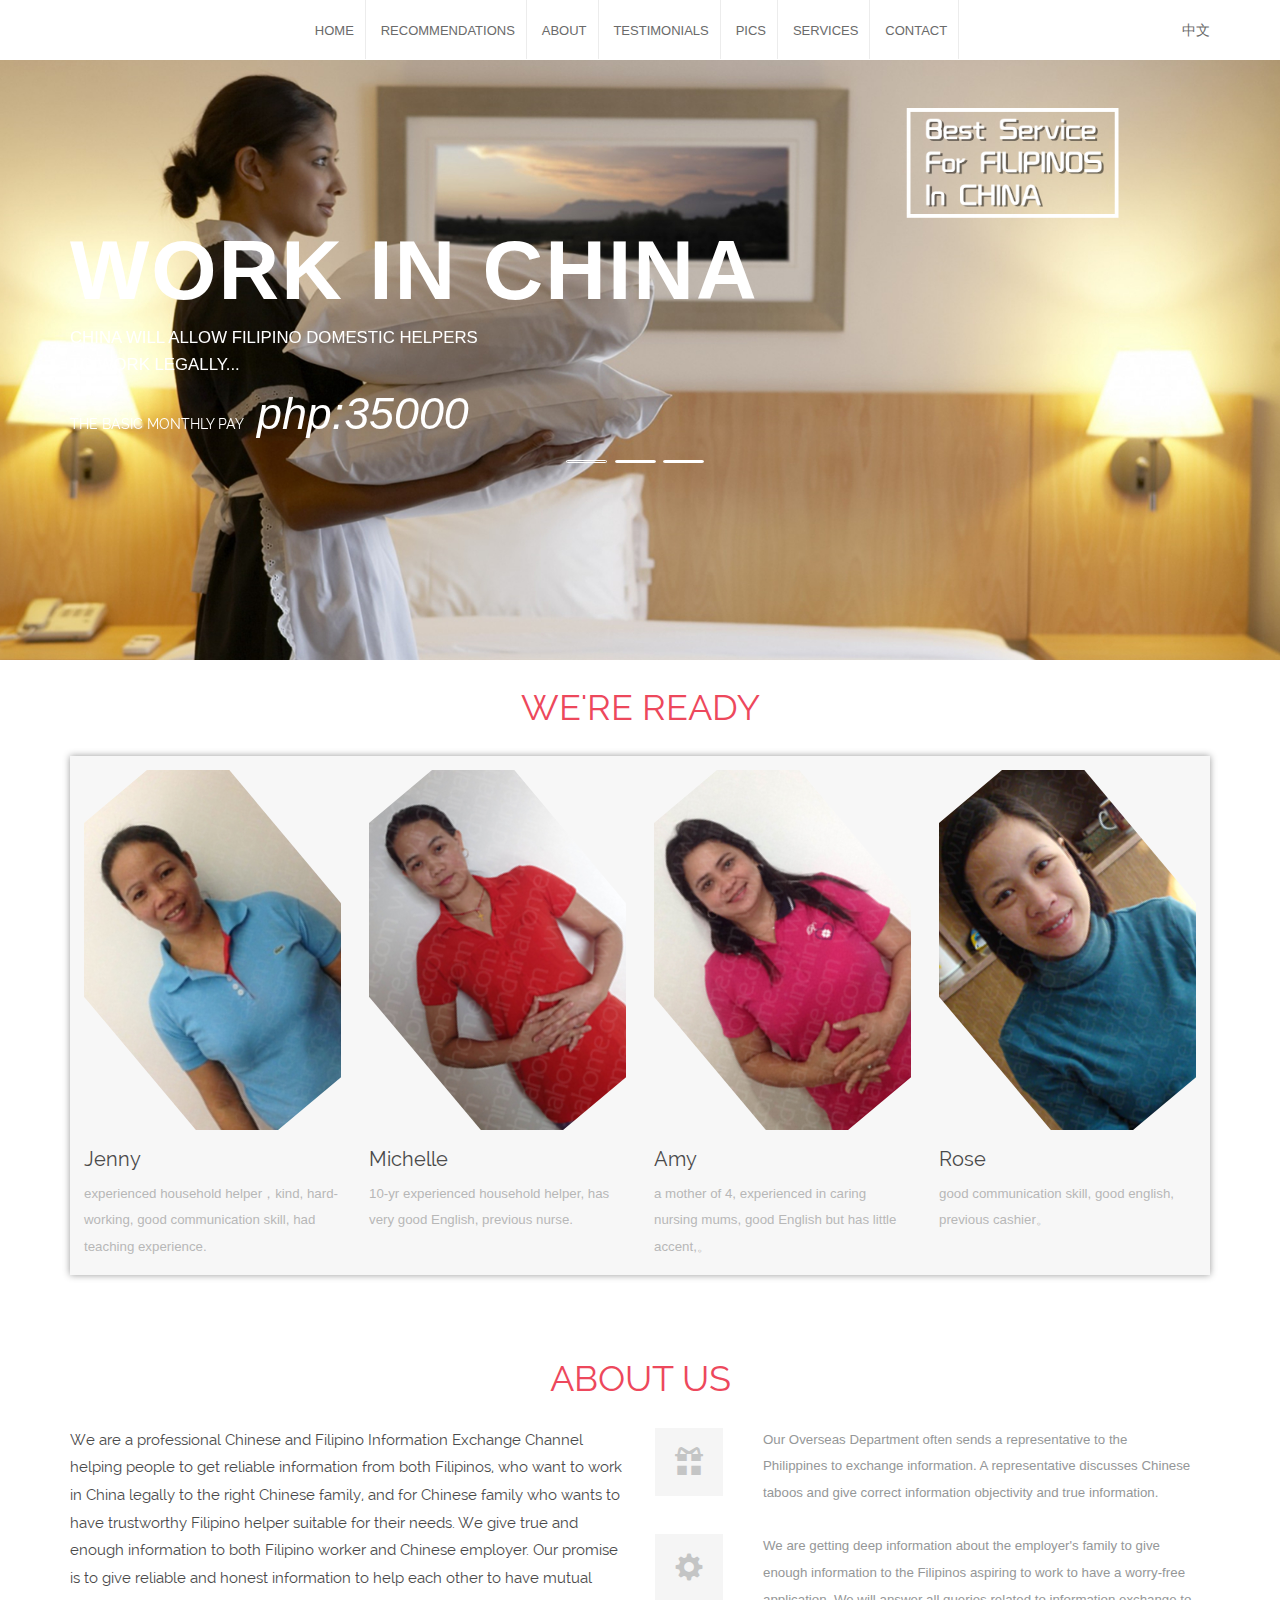
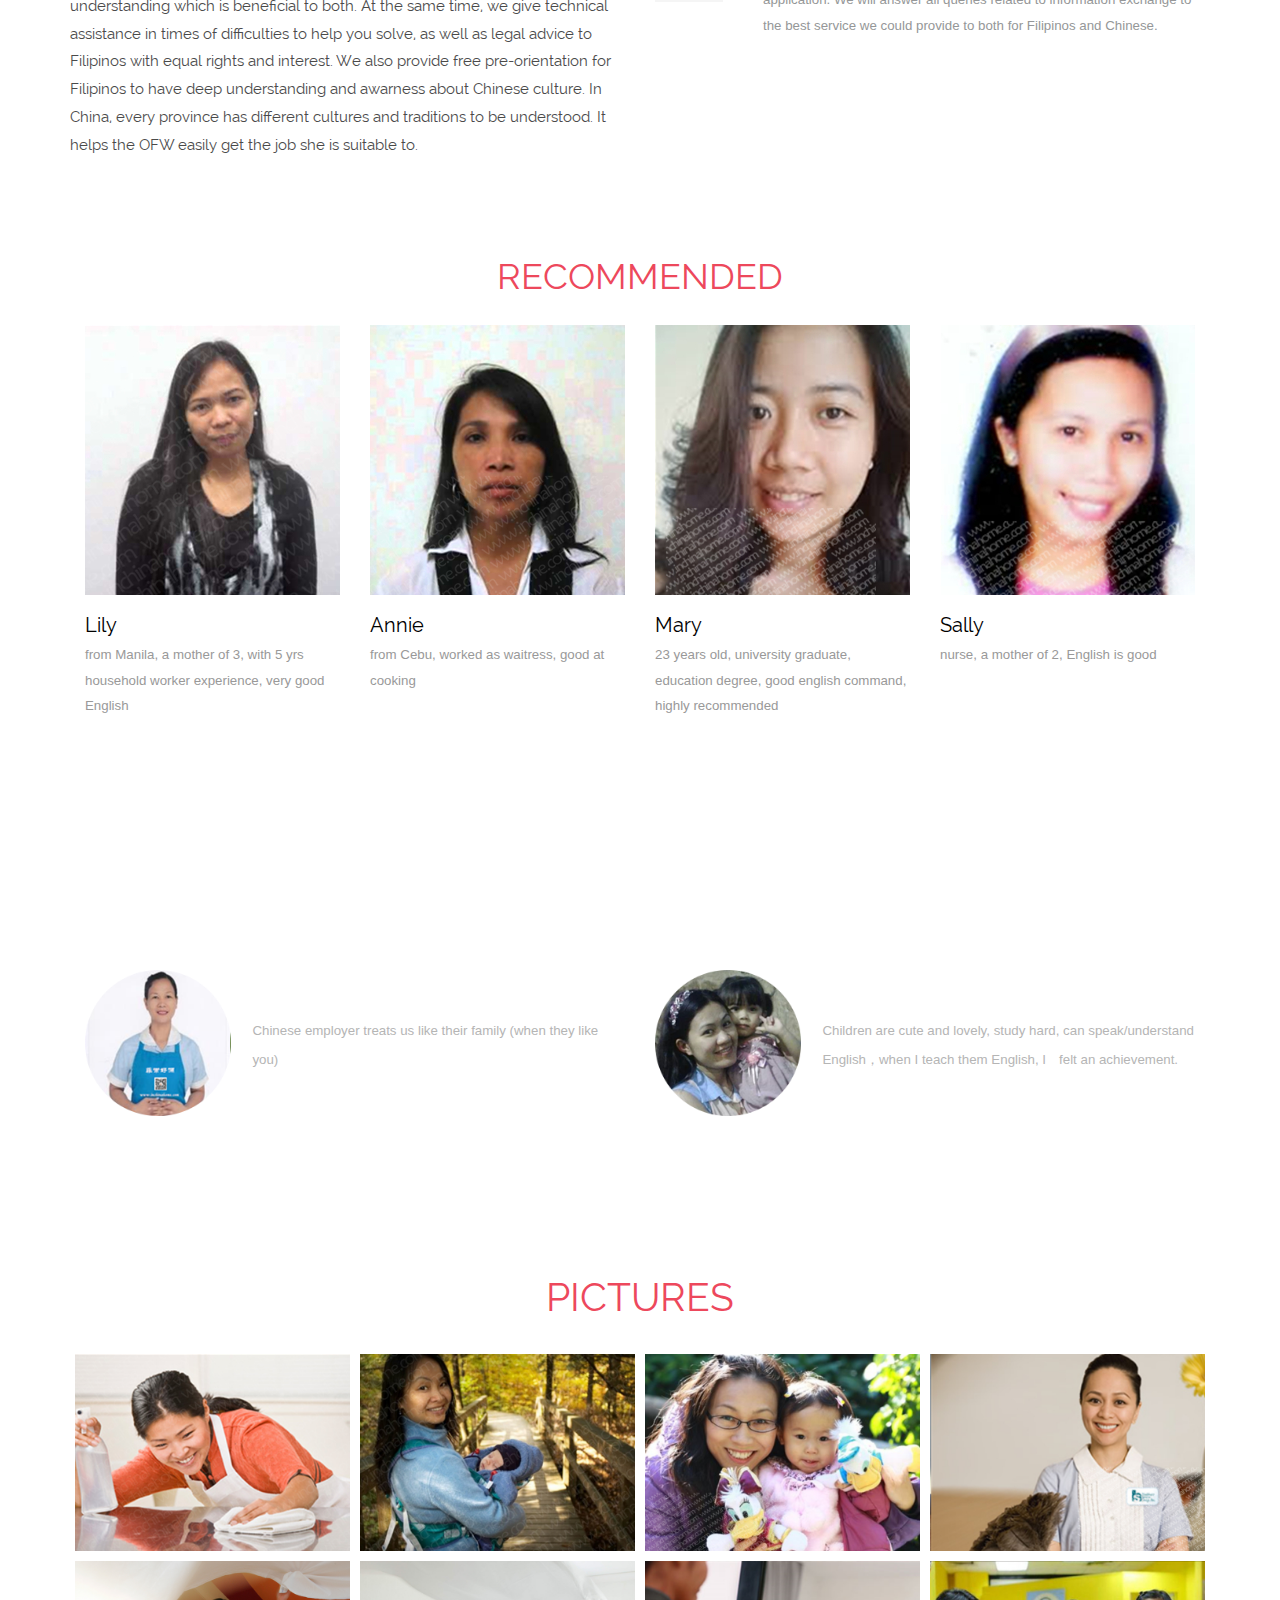
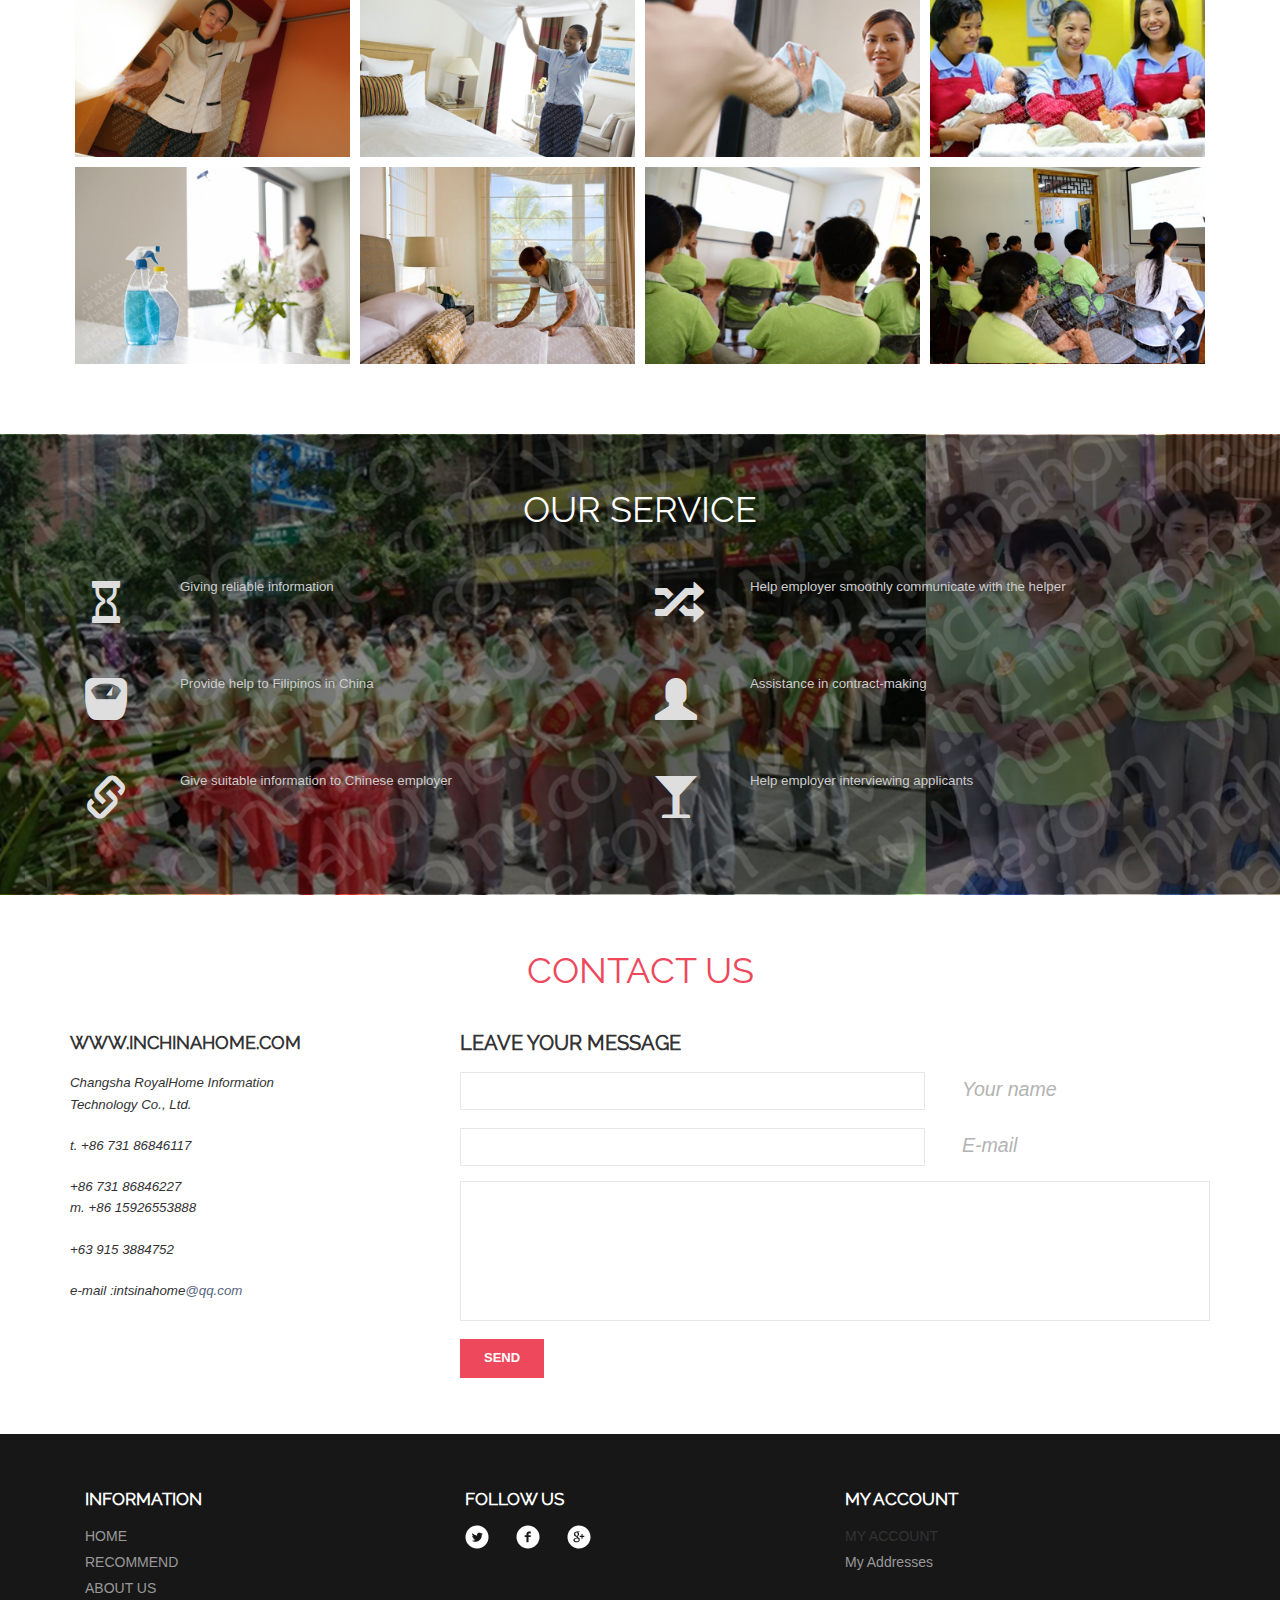
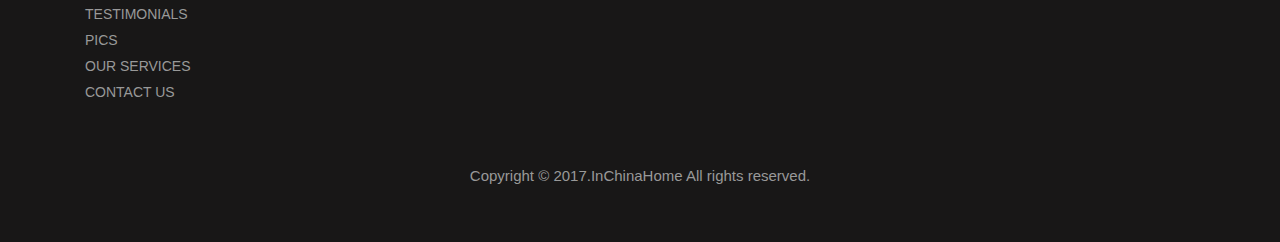
==== en/index_en.html @ 8adb7c1e "1、添加英文主页； 2、添加不同语言页面的切换按钮； 3、自定一些样式。" ====
<!doctype html>
<html lang="en">
<head>
    <title>InChinaHome</title>
    <meta name="viewport" content="width=device-width, initial-scale=1">
    <meta http-equiv="Content-Type" content="text/html; charset=utf-8"/>
    <meta name="keywords" content=""/>
    <script type="application/x-javascript"> addEventListener("load", function () {
        setTimeout(hideURLbar, 0);
    }, false);

    function hideURLbar() {
        window.scrollTo(0, 1);
    } </script>
    <!--flexslider-css-->
    <!--bootstrap-->
    <link href="../css/bootstrap.min.css" rel="stylesheet" type="text/css">
    <link rel="stylesheet" href="../css/lightbox.css" type="text/css" media="all"/>
    <!--coustom css-->
    <link href="../css/style.css" rel="stylesheet" type="text/css"/>
    <link href="../css/custom.css" rel="stylesheet" type="text/css"/>
    <!--fonts-->
    <link href='#css?family=Open+Sans:400,300,300italic,400italic,800italic,800,700italic,700,600,600italic'
          rel='stylesheet' type='text/css'>
    <!--/fonts-->
    <!--script-->
    <script src="../js/jquery.min.js"></script>
    <script src="../js/bootstrap.js"></script>
    <!--/script-->
    <!--move-top-->
    <script type="text/javascript" src="../js/move-top.js"></script>
    <script type="text/javascript" src="../js/easing.js"></script>
    <!--/script-->
    <script type="text/javascript">
        jQuery(document).ready(function ($) {
            $(".scroll").click(function (event) {
                event.preventDefault();
                $('html,body').animate({scrollTop: $(this.hash).offset().top}, 900);
            });
        });
    </script>
    <!--/move-top-->
</head>
<body>
<div class="header" id="home">
    <div class="container">
        <div class="navigation">
            <span class="menu"><img src="../images/menu.png" alt=""/></span>
            <div class="clearfix"></div>
            <ul class="nav1">
                <li><a href="../index.html">HOME</a></li>
                <li><a class="scroll" href="#product">RECOMMENDATIONS</a></li>
                <li><a class="scroll" href="#about">ABOUT</a></li>
                <li><a class="scroll" href="#testimonials">TESTIMONIALS</a></li>
                <li><a class="scroll" href="#gallery">PICS</a></li>
                <li><a class="scroll" href="#services">SERVICES</a></li>
                <li><a class="scroll" href="#contact">CONTACT</a></li>
            </ul>
            <!-- script for menu -->
            <script>
                $("span.menu").click(function () {
                    $("ul.nav1").slideToggle(300, function () {
                        // Animation complete.
                    });
                });
            </script>
            <!-- //script for menu -->
        </div>
        <div id="lang_switch">
            <a href="../index.html">中文</a>
        </div>
<!--        <div class="header-right">
            <ul>
                <li><a href="#"><span class="fb"> </span></a></li>
                <li><a href="#"><span class="twit"> </span></a></li>
                <li><a href="#"><span class="pin"> </span></a></li>
                <li><a href="#"><span class="rss"> </span></a></li>
                <li><a href="#"><span class="drbl"> </span></a></li>
            </ul>
        </div>

        <div class="clearfix"></div>-->
    </div>
</div>
<div class="header-banner">
    <!-- Top Navigation -->
    <script src="../js/responsiveslides.min.js"></script>
    <script>
        $(function () {
            $("#slider").responsiveSlides({
                auto: true,
                nav: true,
                speed: 500,
                namespace: "callbacks",
                pager: true,
            });
        });
    </script>
    <div class="slider">
        <div class="container">
            <div class="callbacks_container">
                <ul class="rslides" id="slider">
                    <li>
                        <div class="slider-info">
                            <h1><a href="../index.html"> Work In China</a></h1>
                            <p>CHINA WILL ALLOW FILIPINO DOMESTIC HELPERS TO WORK LEGALLY... </p>
                            <h2>THE BASIC MONTHLY PAY <i>php:35000</i></h2>
                        </div>
                    </li>
                    <li>
                        <div class="slider-info">
                            <h1><a href="../index.html">菲律宾保姆 </a></h1>
                            <p>中国拟开放菲佣合法工作市场</p>
                            <h2>最低工资<i>约5000人民币</i></h2>
                        </div>
                    </li>
                    <li>
                        <div class="slider-info">
                            <h1><a href="../index.html"> InChinaHome </a></h1>
                            <p>The best information service website for Filipinos</p>
                            <h2>Join us!<i>Free!</i></h2>
                        </div>
                    </li>
                </ul>
            </div>
        </div>
    </div>
</div>
<div id="product" class="welcome">
    <div class="container">
        <h3>WE'RE READY</h3>
        <div class="welcome-info">
            <div class="col-md-3 wl">
                <a href="#" class="mask"><img src="../images/wl1.jpg" alt="image" class="img-responsive zoom-img"></a>

                <h4>Jenny </h4>
                <p>experienced household helper，kind, hard-working, good communication skill, had teaching
                    experience.</p>
            </div>
            <div class="col-md-3 wl">
                <a href="#" class="mask"><img src="../images/wl3.jpg" alt="image" class="img-responsive zoom-img"></a>

                <h4>Michelle</h4>
                <p>10-yr experienced household helper, has very good English, previous nurse.</p>
            </div>
            <div class="col-md-3 wl">
                <a href="#" class="mask"><img src="../images/wl2.jpg" alt="image" class="img-responsive zoom-img"></a>

                <h4>Amy</h4>
                <p>a mother of 4, experienced in caring nursing mums, good English but has little accent,。</p>
            </div>
            <div class="col-md-3 wl">
                <a href="#" class="mask"><img src="../images/wl4.jpg" alt="image" class="img-responsive zoom-img"></a>

                <h4>Rose</h4>
                <p>good communication skill, good english, previous cashier。</p>
            </div>
            <div class="clearfix"></div>
        </div>
    </div>
</div>
<div id="about" class="about">
    <div class="container">
        <div class="about-top heading">
            <h3>ABOUT US</h3>
        </div>
        <div class="about-bottom">
            <div class="col-md-6 about-left">
                <h4>We are a professional Chinese and Filipino Information Exchange Channel helping people to get
                    reliable information from both Filipinos, who want to work in China legally to the right Chinese
                    family, and for Chinese family who wants to have trustworthy Filipino helper suitable for their
                    needs. We give true and enough information to both Filipino worker and Chinese employer. Our promise
                    is to give reliable and honest information to help each other to have mutual understanding which is
                    beneficial to both. At the same time, we give technical assistance in times of difficulties to help
                    you solve, as well as legal advice to Filipinos with equal rights and interest. We also provide free
                    pre-orientation for Filipinos to have deep understanding and awarness about Chinese culture. In
                    China, every province has different cultures and traditions to be understood. It helps the OFW
                    easily get the job she is suitable to.</h4>
            </div>
            <div class="col-md-6 about-right">
                <div class="abt-one">
                    <div class="abt-left">
                        <span class="glyphicon glyphicon-gift" aria-hidden="true"> </span>
                    </div>
                    <div class="abt-right">
                        <p>Our Overseas Department often sends a representative to the Philippines to exchange
                            information. A representative discusses Chinese taboos and give correct information
                            objectivity and true information.</p>
                    </div>
                    <div class="clearfix"></div>
                </div>
                <div class="abt-one">
                    <div class="abt-left">
                        <span class="glyphicon glyphicon-cog" aria-hidden="true"> </span>
                    </div>
                    <div class="abt-right">
                        <p>We are getting deep information about the employer's family to give enough information to the
                            Filipinos aspiring to work to have a worry-free application. We will answer all queries
                            related to information exchange to the best service we could provide to both for Filipinos
                            and Chinese.</p>
                    </div>
                    <div class="clearfix"></div>
                </div>
            </div>
            <div class="clearfix"></div>
        </div>
    </div>
</div>
<div class="content-team">
    <div class="container">
        <h3 class="m_1">RECOMMENDED</h3>
        <div class="team-left">
            <div class="col-sm-3 team-top ts">
                <div class="view view-seventh">
                    <a href="#"><img class="img-responsive" src="../images/t1.jpg" alt=""></a>
                    <div class="mask">
                        <ul class="social-icons">
                            <li><a href="#"><span class="facebook"> </span></a></li>
                            <li><a href="#"><span class="twitter"> </span></a></li>
                        </ul>
                    </div>
                    <h4>Lily</h4>
                    <p>from Manila, a mother of 3, with 5 yrs household worker experience, very good English</p>
                </div>
            </div>
            <div class="col-sm-3 team-top team-in">
                <div class="view view-seventh">
                    <a href="#"><img class="img-responsive" src="../images/t2.jpg" alt=""></a>
                    <div class="mask">
                        <ul class="social-icons">
                            <li><a href="#"><span class="facebook"> </span></a></li>
                            <li><a href="#"><span class="twitter"> </span></a></li>
                        </ul>
                    </div>
                    <h4>Annie</h4>
                    <p>from Cebu, worked as waitress, good at cooking</p>
                </div>
            </div>
            <div class="col-sm-3 team-top">
                <div class="view view-seventh">
                    <a href="#"><img class="img-responsive" src="../images/t3.jpg" alt=""></a>
                    <div class="mask">
                        <ul class="social-icons">
                            <li><a href="#"><span class="facebook"> </span></a></li>
                            <li><a href="#"><span class="twitter"> </span></a></li>
                        </ul>
                    </div>
                    <h4>Mary</h4>
                    <p>23 years old, university graduate, education degree, good english command, highly recommended</p>
                </div>
            </div>
            <div class="col-sm-3 team-top top-team">
                <div class="view view-seventh">
                    <a href="#"><img class="img-responsive" src="../images/t4.jpg" alt=""></a>
                    <div class="mask">
                        <ul class="social-icons">
                            <li><a href="#"><span class="facebook"> </span></a></li>
                            <li><a href="#"><span class="twitter"> </span></a></li>
                        </ul>
                    </div>
                    <h4>Sally</h4>
                    <p>nurse, a mother of 2, English is good</p>
                </div>
            </div>
            <div class="clearfix"></div>
        </div>
    </div>
</div>
<div id="testimonials" class="people">
    <div class="container">
        <div class="people-top heading">
            <h3>WHAT THEY SAY ABOUT CHINA?</h3>
        </div>
        <div class="people-bottom">
            <div class="col-md-6 people-left">
                <div class="p-left">
                    <img src="../images/p-1.png" alt="">
                </div>
                <div class="p-right">
                    <h4>Friendly people</h4>
                    <p>Chinese employer treats us like their family (when they like you)</p>
                </div>
                <div class="clearfix"></div>
            </div>
            <div class="col-md-6 people-left">
                <div class="p-left">
                    <img src="../images/p-2.png" alt="">
                </div>
                <div class="p-right">
                    <h4>Lovely children</h4>
                    <p>Children are cute and lovely, study hard, can speak/understand English，when I teach them English,
                        I　felt an achievement.</p>
                </div>
                <div class="clearfix"></div>
            </div>
            <div class="clearfix"></div>
        </div>
    </div>
</div>
<div id="gallery" class="gallery">
    <div class="container">
        <h3 class="heading text-center">PICTURES</h3>
        <div class="gallery-bottom">
            <div class="col-md-3 gallery-grid">
                <a class="example-image-link" href="../images/g1.jpg" data-lightbox="example-set"
                   data-title="Click the right half of the image to move forward."><img class="example-image"
                                                                                        src="../images/g1.jpg" alt=""/></a>
            </div>
            <div class="col-md-3 gallery-grid">
                <a class="example-image-link" href="../images/g2.jpg" data-lightbox="example-set"
                   data-title="Click the right half of the image to move forward."><img class="example-image"
                                                                                        src="../images/g2.jpg" alt=""/></a>
            </div>
            <div class="col-md-3 gallery-grid">
                <a class="example-image-link" href="../images/g3.jpg" data-lightbox="example-set"
                   data-title="Click the right half of the image to move forward."><img class="example-image"
                                                                                        src="../images/g3.jpg" alt=""/></a>
            </div>
            <div class="col-md-3 gallery-grid">
                <a class="example-image-link" href="../images/g4.jpg" data-lightbox="example-set"
                   data-title="Click the right half of the image to move forward."><img class="example-image"
                                                                                        src="../images/g4.jpg" alt=""/></a>
            </div>
            <div class="col-md-3 gallery-grid">
                <a class="example-image-link" href="../images/g5.jpg" data-lightbox="example-set"
                   data-title="Click the right half of the image to move forward."><img class="example-image"
                                                                                        src="../images/g5.jpg" alt=""/></a>
            </div>
            <div class="col-md-3 gallery-grid">
                <a class="example-image-link" href="../images/g6.jpg" data-lightbox="example-set"
                   data-title="Click the right half of the image to move forward."><img class="example-image"
                                                                                        src="../images/g6.jpg" alt=""/></a>
            </div>
            <div class="col-md-3 gallery-grid">
                <a class="example-image-link" href="../images/g7.jpg" data-lightbox="example-set"
                   data-title="Click the right half of the image to move forward."><img class="example-image"
                                                                                        src="../images/g7.jpg" alt=""/></a>
            </div>
            <div class="col-md-3 gallery-grid">
                <a class="example-image-link" href="../images/g8.jpg" data-lightbox="example-set"
                   data-title="Click the right half of the image to move forward."><img class="example-image"
                                                                                        src="../images/g8.jpg" alt=""/></a>
            </div>
            <div class="col-md-3 gallery-grid">
                <a class="example-image-link" href="../images/g9.jpg" data-lightbox="example-set"
                   data-title="Click the right half of the image to move forward."><img class="example-image"
                                                                                        src="../images/g9.jpg" alt=""/></a>
            </div>
            <div class="col-md-3 gallery-grid">
                <a class="example-image-link" href="../images/g10.jpg" data-lightbox="example-set"
                   data-title="Click the right half of the image to move forward."><img class="example-image"
                                                                                        src="../images/g10.jpg" alt=""/></a>
            </div>
            <div class="col-md-3 gallery-grid">
                <a class="example-image-link" href="../images/g11.jpg" data-lightbox="example-set"
                   data-title="Click the right half of the image to move forward."><img class="example-image"
                                                                                        src="../images/g11.jpg" alt=""/></a>
            </div>
            <div class="col-md-3 gallery-grid">
                <a class="example-image-link" href="../images/g12.jpg" data-lightbox="example-set"
                   data-title="Click the right half of the image to move forward."><img class="example-image"
                                                                                        src="../images/g12.jpg" alt=""/></a>
            </div>
            <div class="clearfix"></div>
        </div>
    </div>
</div>
<script src="../js/lightbox.js"></script>
<!---->
<!--services-->
<div class="services" id="services">
    <div class="container">
        <h3 class="tittle">OUR SERVICE</h3>
        <div class="serve-top">
            <div class="col-md-6 serve-icons">
                <div class="s-sub">
                    <div class="col-md-2 icon">
                        <i class="glyphicon glyphicon-hourglass"> </i>
                    </div>
                    <div class="col-md-10 serve-text">
                        <p> Giving reliable information </p>
                    </div>
                    <div class="clearfix"></div>
                </div>
                <div class="s-sub">
                    <div class="col-md-2 icon">
                        <i class="glyphicon glyphicon-scale"> </i>
                    </div>
                    <div class="col-md-10 serve-text">
                        <p> Provide help to Filipinos in China </p>
                    </div>
                    <div class="clearfix"></div>
                </div>
                <div class="s-sub">
                    <div class="col-md-2 icon">
                        <i class="glyphicon glyphicon-link"> </i>
                    </div>
                    <div class="col-md-10 serve-text">
                        <p> Give suitable information to Chinese employer </p>
                    </div>
                    <div class="clearfix"></div>
                </div>
            </div>
            <div class="col-md-6 serve-icons">
                <div class="s-sub">
                    <div class="col-md-2 icon">
                        <i class="glyphicon glyphicon-random"> </i>
                    </div>
                    <div class="col-md-10 serve-text">
                        <p>Help employer smoothly communicate with the helper</p>
                    </div>
                    <div class="clearfix"></div>
                </div>
                <div class="s-sub">
                    <div class="col-md-2 icon">
                        <i class="glyphicon glyphicon-user"> </i>
                    </div>
                    <div class="col-md-10 serve-text">
                        <p>Assistance in contract-making</p>
                    </div>
                    <div class="clearfix"></div>
                </div>
                <div class="s-sub">
                    <div class="col-md-2 icon">
                        <i class="glyphicon glyphicon-glass"> </i>
                    </div>
                    <div class="col-md-10 serve-text">
                        <p> Help employer interviewing applicants</p>
                    </div>
                    <div class="clearfix"></div>
                </div>
            </div>
            <div class="clearfix"></div>
        </div>
    </div>
</div>
<!--/services-->
<!--contact-->
<div id="contact" class="contact">
    <div class="container">
        <h3>CONTACT US</h3>
        <div class="row contact-section-grids">
            <div class="col-md-4">
                <div class="contact-section-leftgrid">
                    <h4>WWW.INCHINAHOME.COM</h4>
                    <P>Changsha RoyalHome Information Technology Co., Ltd.</p>
                    <p class="phone1">t. +86 731 86846117 </p>
                    <p class="phone1"> +86 731 86846227</p>
                    <p class="phone2">m. +86 15926553888 </p>
                    <p class="phone2">+63 915 3884752 </p>
                    <p class="mail">e-mail :intsinahome<a href="mail-to:Info@example.com">@qq.com</a></p>
                </div>
            </div>
            <div class="col-md-8">
                <div class="contact-section-rightgrid">
                    <h4>Leave your message</h4>
                    <form action="mailto:intsinahome@qq.com">
                        <input name="name" type="text">
                        <span>Your name</span>

                        <input name="email" type="text">
                        <span>E-mail</span>

                        <textarea name="body"> </textarea>
                        <div class="button">
                            <input type="submit" value="send">
                        </div>
                    </form>
                </div>
            </div>
            <div class="clearfix"></div>
        </div>
    </div>
</div>
<!--/contact-->
<!--footer-starts-->
<div class="footer">
    <div class="container">
        <div class="footer-main">
            <div class="col-md-4 footet-left fl1">
                <h3>INFORMATION</h3>
                <ul>
                    <li><a class="scroll" href="#home">HOME</a></li>
                    <li><a class="scroll" href="#product">RECOMMEND</a></li>
                    <li><a class="scroll" href="#about">ABOUT US</a></li>
                    <li><a class="scroll" href="#testimonials">TESTIMONIALS</a></li>
                    <li><a class="scroll" href="#gallery">PICS</a></li>
                    <li><a class="scroll" href="#services">OUR SERVICES</a></li>
                    <li><a class="scroll" href="#contact">CONTACT US</a></li>
                </ul>
            </div>
            <div class="col-md-4 footet-left fl2">
                <h3>FOLLOW US</h3>
                <div class="copyright-right">
                    <ul>
                        <li><a href="#" class="twitter"> </a></li>
                        <li><a href="#" class="twitter facebook"> </a></li>
                        <li><a href="#" class="twitter chrome"> </a></li>
                        <li><a href="#" class="twitter pinterest"> </a></li>
                        <li><a href="#" class="twitter linkedin"> </a></li>
                        <li><a href="#" class="twitter dribbble"> </a></li>
                    </ul>
                </div>
            </div>
            <div class="col-md-4 footet-left fl3">
                <h3>MY ACCOUNT</h3>
                <ul>
                    MY ACCOUNT
                    <li><a href="#"></a></li>
                    <li><a href="#">My Addresses</a></li>
                </ul>
            </div>
<!--            <div class="col-md-3 footet-left fl4">
                <h3>NEWSLETTER</h3>
                <div class="sub-text">
                    <form>
                        <input type="text" value="Enter Your Email" onFocus="this.value = '';"
                               onBlur="if (this.value == '') {this.value = 'Enter Your Email';}"/>
                        <input type="submit" value="">
                    </form>
                </div>
            </div>-->
            <div class="clearfix"></div>
        </div>
        <div class="copy-rights">
            <p>Copyright &copy; 2017.InChinaHome All rights reserved.</p>
        </div>
    </div>
    <script type="text/javascript">
        $(document).ready(function () {
            /*
            var defaults = {
                  containerID: 'toTop', // fading element id
                containerHoverID: 'toTopHover', // fading element hover id
                scrollSpeed: 1200,
                easingType: 'linear'
             };
            */

            $().UItoTop({easingType: 'easeOutQuart'});

        });
    </script>
    <a href="#" id="toTop" style="display: block;"><span id="toTopHover"> </span></a>

</div>
<!--footer-end-->
</body>
</html>
---- css/style.css ----
h4, h5, h6,
h1, h2, h3 {margin: 0;}
ul, ol {margin: 0;}
p {margin: 0;}
body{
	font-family: 'Open Sans', sans-serif;
	margin:0;
	padding:0;
}
h1,h2,h3,h4,h5,h6{
	 font-family: 'Raleway-Regular';
}
@font-face {
   font-family: 'Raleway-Regular';
   src: url(../fonts/Raleway-Regular.ttf)format('truetype');
}
p,a,span,i{
	font-family: 'Open Sans', sans-serif;
	  transition: 0.5s all ease;
  -webkit-transition: 0.5s all ease;
  -moz-transition: 0.5s all ease;
  -o-transition: 0.5s all ease;
  -ms-transition: 0.5s all ease;
}
/*--header-nav--*/
.header {
    background-color: #fff;
    border: none;
    margin: 0;
    border-radius: 0;
}
/*-- navigation --*/
/*-- menu --*/
.navigation span{
	display:none;
}
/*-- //menu --*/
.logo-head {
    padding: 65px 0;
    position: relative;
}
.navigation ul{
	padding:0;
	margin:0;
    text-align: right;
}
.navigation ul li{
	display:inline-block;
	 border-right: 1px solid#ECECEC;
}
.header-right ul{
	padding: 0;
	margin: 0;
}
.header-right ul li a{
    padding: 23px 16px 20px;
    display: block;
}
.navigation ul li a {
    color: #6A6A6A;
    margin: 0 0px;
    font-size: 13px;
    text-decoration: none;
    padding: 22px 13px 18px 13px;
    display: block;
}
.navigation ul li a:hover,.navigation ul li a.active{
    color: #F896A9;
}
.navigation ul li:nth-child(4) {
  margin-left: 0;
}
.logo {
    position: absolute;
    left: 40.5%;
    text-align: center;
    top: 26%;
}
.logo img{
width:100%
}
.logo  a{
display:block;
}
.strip {
    background: url(../images/top-line.png) repeat-x;
    height: 7px;
    margin-top: -5px;
}
span.glyphicon.glyphicon-search.edit {
	color: #fff;
}
.btn-warning {
	color: #fff;
	background-color: #00BFE9 !important;
	 border-color: #00BFE9;
}
.btn-warning:hover{
	color: #fff;
	background-color: #00BFE9 !important;
	border-color: #00BFE9;
}
.btn-warning:hover{
	background-color: rgb(216, 11, 54) !important;
	border-color: rgb(216, 11, 54);
	transition:0.5s;
}
.header-banner{
	background:url(../images/banner.jpg);
	background-size:cover;
	min-height:600px;
	padding-top:9em !important;
	text-align:center;
}
.header-right ul li {
    list-style: none;
    display: inline-block;
    border-right: 1px solid#ECECEC;
        float: left;
}
.header-right ul li:hover.header-right ul li a span{
	    transform: rotatey(360deg);
    -webkit-transform: rotatey(360deg);
    -moz-transform: rotatey(360deg);
    -o-transform: rotatey(360deg);
    -ms-transform: rotatey(360deg);
    transition: 0.5s all ease;
    -webkit-transition: 0.5s all ease;
    -moz-transition: 0.5s all ease;
    -o-transition: 0.5s all ease;
    -ms-transition: 0.5s all ease;
}
.header-right ul li:hover{
	    display: block;
}
.navigation {
    width: 78%;
    float: left;
    text-align: right;
    border: none !important;
}
.header-right {
    width: 22%;
    float: right;
    text-align: right;
}
.header-right ul li a span {
    background: url(../images/social.png) no-repeat;
    width: 16px;
    height: 16px;
    display: block;
}
.header-right ul li:hover span.fb, .about-two ul li a span:hover {
    transform: rotatey(360deg);
    -webkit-transform: rotatey(360deg);
    -moz-transform: rotatey(360deg);
    -o-transform: rotatey(360deg);
    -ms-transform: rotatey(360deg);
    transition: 0.5s all ease;
    -webkit-transition: 0.5s all ease;
    -moz-transition: 0.5s all ease;
    -o-transition: 0.5s all ease;
    -ms-transition: 0.5s all ease;
}
.header-right ul li:hover span.twit, .about-two ul li a span:hover {
    transform: rotatey(360deg);
    -webkit-transform: rotatey(360deg);
    -moz-transform: rotatey(360deg);
    -o-transform: rotatey(360deg);
    -ms-transform: rotatey(360deg);
    transition: 0.5s all ease;
    -webkit-transition: 0.5s all ease;
    -moz-transition: 0.5s all ease;
    -o-transition: 0.5s all ease;
    -ms-transition: 0.5s all ease;
}
.header-right ul li:hover span.pin, .about-two ul li a span:hover {
    transform: rotatey(360deg);
    -webkit-transform: rotatey(360deg);
    -moz-transform: rotatey(360deg);
    -o-transform: rotatey(360deg);
    -ms-transform: rotatey(360deg);
    transition: 0.5s all ease;
    -webkit-transition: 0.5s all ease;
    -moz-transition: 0.5s all ease;
    -o-transition: 0.5s all ease;
    -ms-transition: 0.5s all ease;
}
.header-right ul li:hover span.rss, .about-two ul li a span:hover {
    transform: rotatey(360deg);
    -webkit-transform: rotatey(360deg);
    -moz-transform: rotatey(360deg);
    -o-transform: rotatey(360deg);
    -ms-transform: rotatey(360deg);
    transition: 0.5s all ease;
    -webkit-transition: 0.5s all ease;
    -moz-transition: 0.5s all ease;
    -o-transition: 0.5s all ease;
    -ms-transition: 0.5s all ease;
}
.header-right ul li:hover span.drbl, .about-two ul li a span:hover {
    transform: rotatey(360deg);
    -webkit-transform: rotatey(360deg);
    -moz-transform: rotatey(360deg);
    -o-transform: rotatey(360deg);
    -ms-transform: rotatey(360deg);
    transition: 0.5s all ease;
    -webkit-transition: 0.5s all ease;
    -moz-transition: 0.5s all ease;
    -o-transition: 0.5s all ease;
    -ms-transition: 0.5s all ease;
}
.header-right ul li a span.fb{
	background-position:0px 0px;
}
.header-right ul li a span.twit{
	background-position:-16px 0px;
}
.header-right ul li a span.pin{
	background-position:-32px 0px;
}
.header-right ul li a span.rss{
	background-position:-48px 0px;
}
.header-right ul li a span.drbl{
	background-position:-64px 0px;
}
/*--banner-slider--*/
.slider {
    position: relative;
    text-align: left;
    padding: 3% 0 0;
}
.callbacks_container {
    height: 200px;
}
.rslides {
  position: relative;
  list-style: none;
  overflow: hidden;
  width: 100%;
  padding: 0;
  margin: 0;
  }
.slider-info{
	
}
.rslides p{
    color: #fff;
    font-size: 1.2em;
    width: 36%;
    line-height: 1.6em;
    font-weight: 100;
}
.rslides h1{
	font-family: 'Open Sans', sans-serif;
    font-size: 6em;
    color: #fff;
    display: block;
    padding-bottom: 8px;
    font-weight: 900;
    letter-spacing: 2px;
    text-transform: uppercase;
}
.rslides h1 a {
    color: #fff;
	text-decoration:none;
}
.rslides h1 a:hover{
    color: #fff;
}
.rslides h2{
    color: #fff;
    font-size: 1em;
    padding-top: 10px;
}
.rslides i{
    font-size: 3.2em;
    padding-left: 10px;
    color: #fff;
    font-weight: 400;
}
.rslides li {
  -webkit-backface-visibility: hidden;
  position: absolute;
  display: none;
  width: 100%;
  left: 0;
  top: 0;
  }
.rslides li:first-child {
  position: relative;
  display: block;
  float: left;
  }
.callbacks_tabs a:after {
    content: "\f111";
    font-size: 0;
    font-family: FontAwesome;
    visibility: visible;
    display: block;
    height: 3px;
    width: 41px;
    display: inline-block;
    border: 1px solid #fff;
    border-radius: 5px;
    background: #fff;
}
.callbacks_here a:after{
	border: 1px solid #FFF;
	background:transparent;
}
.callbacks_tabs a{
	visibility:hidden;
}
.callbacks_tabs li{
	display:inline-block;
}
ul.callbacks_tabs.callbacks1_tabs {
    position: absolute;
    bottom: -3em;
    z-index: 999;
    left: 37em;
}
a.callbacks_nav.callbacks1_nav.prev {
    display: none;
}
a.callbacks_nav.callbacks1_nav.next{
	 display: none;
}
/*--/banner-slider--*/
/*--welcome--*/
.welcome{
	padding: 2em 0;
}
.welcome h3 {
        color: #ED485C;
    font-size: 2.6em;
    margin: 0;
    text-align: center;
}
.welcome-info {
    background-color: #f7f7f7;
    min-height: 150px;
    box-shadow: 0px 0 7px #999;
    margin-top: 2em;
}
.wl {
    padding: 1em;
    width: 25%;
}
.wl img{
	width:100%;
}
.wl h4 {
    font-size: 1.4em;
    padding: 1em 0 .5em;
    font-weight: 400;
    color: #4A4A4A;
}
.wl p {
    font-size: .95em;
    font-weight: 400;
    color: #B7B7B7;
    line-height: 2em;
}
/*--/welcome--*/
a.mask {
  text-decoration: none;
  overflow: hidden;
  display: block;
}
img.zoom-img {
  -webkit-transform: scale(1, 1);
  -webkit-transition-timing-function: ease-out;
  -webkit-transition-duration: 250ms;
  -moz-transform: scale(1, 1);
  -moz-transition-timing-function: ease-out;
  -moz-transition-duration: 250ms;
  -webkit-transform: rotate(320deg);
    transform: rotate(320deg);
}
img.zoom-img:hover {
  -webkit-transform: scale(1.18);
  -webkit-transition-timing-function: ease-out;
  -webkit-transition-duration: 750ms;
  -moz-transform: scale(1.15);
  -moz-transition-timing-function: ease-out;
  -moz-transition-duration: 750ms;
  overflow: hidden;
}
/*--about-starts--*/
.about{
	    padding: 4em 0 6em;
}
.about-left {
    padding-left: 0;
}
.about-top {
	text-align:center;
}
.heading h3{
	    color: #ED485C;
    font-size: 2.6em;
    margin: 0;
}
.about-bottom{
    margin-top: 2em;
}
.about-left h4{
    font-size: 1.1em;
    padding: 0;
    font-weight: 400;
    color: #4A4A4A;
    line-height: 1.8em;
}
.about-left p{
font-size: .95em;
    color: #959798;
    margin-top: 10px;
        line-height: 2em;
}
.abt-left span{
font-size: 2em;
    padding: 20px 20px;
    background: #F5F5F5;
    color: #C4C5C5;
}
.abt-right p{
font-size: .95em;
    color: #959798;
    line-height: 2em;
}
.abt-left{
	width:20%;
	float:left;
}
.abt-right{
	width:80%;
	float:right;
}
.abt-one:nth-child(2){
	margin-top:5%;
}
/*--about-end--*/
/*--people-starts--*/
.people{
    background: url(../images/p-banner.jpg)fixed;
    min-height: 390px;
    background-size: cover;
    -webkit-background-size: cover;
    -moz-background-size: cover;
    -o-background-size: cover;
    -ms-background-size: cover;
}
.people-top h3{
	color:#fff;
}
.people-top {
    margin-top: 6%;
}
.people-bottom{
	margin-top:4%;
}
.p-left {
    width: 27%;
    float: left;
}
.p-right {
    width: 69%;
    float: right;
}
.p-left img{
	width:100%;
}
.p-right h4 {
    font-size: 1.4em;
    color: #fff;
    margin: 0;
    line-height: 1.3em;
    font-weight: 400;
}
.p-right p{
font-size: .95em;
    color: #B5B5B5;
    margin-top: 20px;
    line-height: 2.2em;
}
/*--people-end--*/

/*--gallery-Part-Here --*/
.gallery {
	padding: 5em 0;
}
.recent_album{
	padding:0em 0px 5em;
}
.recent_album h3{
	text-align:center;
}
.gallery-bottom{
	margin-top:1.8em;
}
.gallery-left img{
	width:100%;
}
.gallery-left:hover img {
  -webkit-filter: grayscale(100%);
  opacity:8;
  transition: all 300ms!important;
  -webkit-transition: all 300ms!important;
  -moz-transition: all 300ms!important;
}
.gallery-left{
	position: relative;
}
.gallery-grid img{
	width:100%;
}
.gallery-grid:hover img {
  -webkit-filter: grayscale(100%);
  opacity:8;
  transition: all 300ms!important;
  -webkit-transition: all 300ms!important;
  -moz-transition: all 300ms!important;
}
.gallery-grid a {
    display: block;
}
.gallery-grid{
	padding: 0 5px;
	margin-top: 10px;
}
.gallery-1{
	margin-top:10px;
}
.gallery-1:nth-child(1){
	margin-top:0;
}
.gallery h3{
	font-size:2.8em;
	    color: #ED485C;
}
/*--gallery-Part-Ends-Here --*/
/*--index-team--*/
.content-team {
	    padding: 1em 0 5em;
}
h3.m_1 {
    text-align: center;
    font-size: 2.6em;
        color: #ED485C;
}
.team-left {
	padding: 2em 0;
}
.top-team{
	margin:0;
}
.team-top  h4{
    margin: 1em 0 0.3em;
    font-size: 1.4em;
    color: #000;
    text-align: left;
}
.team-top p{
	margin:0 0;
	font-size: .95em;
	line-height: 1.9em;
	color: #999;
	text-align: left;
}
.get{
	margin:0 auto;
}
.view {
  position: relative;
  text-align: center;
}
.view .mask,.view .content {
  width: 255px;
  height: 270px;
  position: absolute;
  overflow: hidden;
  top: 0;
  left: 0;
}
.view img {
   display: block;
   position: relative;
}
.view-seventh .mask {
        background-color: rgba(234, 123, 123, 0.8);
   -webkit-transform: rotate(0deg) scale(1);
   -moz-transform: rotate(0deg) scale(1);
   -o-transform: rotate(0deg) scale(1);
   -ms-transform: rotate(0deg) scale(1);
   transform: rotate(0deg) scale(1);
   -ms-filter: "progid: DXImageTransform.Microsoft.Alpha(Opacity=0)";
   filter: alpha(opacity=0);
   opacity: 0;
   -webkit-transition: all 0.1s ease-out;
   -moz-transition: all 0.1s ease-out;
   -o-transition: all 0.1s ease-out;
   -ms-transition: all 0.1s ease-out;
   transition: all 0.1s ease-out;
}
.view-seventh:hover .mask {
   -ms-filter: "progid: DXImageTransform.Microsoft.Alpha(Opacity=100)";
   filter: alpha(opacity=100);
   opacity: 1;
   -webkit-transform: translateY(0px) rotate(0deg);
   -moz-transform: translateY(0px) rotate(0deg);
   -o-transform: translateY(0px) rotate(0deg);
   -ms-transform: translateY(0px) rotate(0deg);
   transform: translateY(0px) rotate(0deg);
   -webkit-transition-delay: 0.1s;
   -moz-transition-delay: 0.1s;
   -o-transition-delay: 0.1s;
   -ms-transition-delay: 0.4s;
   transition-delay: 0.1s;
}
ul.social-icons{
  margin: 9em 0 0 0;
  padding: 0;
}
ul.social-icons li{
	display:inline-block;
}
ul.social-icons li a span{
	width:32px;
	height:32px;
	display:inline-block;
	background:url(../images/social-icons.png) no-repeat 0px 0px;
	margin-right:0.2em;
	webkit-transform: translateY(-200px);
  -moz-transform: translateY(-200px);
  -o-transform: translateY(-200px);
  -ms-transform: translateY(-200px);
  transform: translateY(-200px);
  -webkit-transition: all 0.2s ease-in-out;
  -moz-transition: all 0.2s ease-in-out;
  -o-transition: all 0.2s ease-in-out;
  -ms-transition: all 0.2s ease-in-out;
  transition: all 0.2s ease-in-out;
  	transition:0.5s all;
	-webkit-transition:0.5s all;
	-moz-transition:0.5s all;
	-o-transition:0.5s all;
	-ms-transition:0.5s all;
}
ul.social-icons li a span:hover{
 opacity:0.6;
}
.view-seventh:hover ul.social-icons li a span{
	  -webkit-transform: translateY(0px);
  -moz-transform: translateY(0px);
  -o-transform: translateY(0px);
  -ms-transform: translateY(0px);
  transform: translateY(0px);
  -webkit-transition-delay: 0.2s;
  -moz-transition-delay: 0.2s;
  -o-transition-delay: 0.2s;
  -ms-transition-delay: 0.2s;
  transition-delay: 0.2s;
  	transition:0.5s all;
	-webkit-transition:0.5s all;
	-moz-transition:0.5s all;
	-o-transition:0.5s all;
	-ms-transition:0.5s all;
}
ul.social-icons li a span.facebook{
	background-position:0px 0px;
}
ul.social-icons li a span.twitter{
	background-position: -36px 0px;
}
ul.social-icons li a:hover{
	opacity:0.7em;
}
/*--/index-team--*/
/*--services--*/
.services{
padding: 4em 0 0em;
    background: url(../images/services.jpg) no-repeat;
    min-height: 461px;
    background-size: cover;
    -webkit-background-size: cover;
    -moz-background-size: cover;
    -o-background-size: cover;
    -ms-background-size: cover;
}
.serve-text p {
    line-height: 2.2em;
    color: #CCC;
    font-size: 0.95em;
}
.icon i {
    color: #DEDEDE;
    font-size: 3em;
    margin-top: 0.2em;
}
.s-sub {
     margin-bottom: 3em;
}
h3.tittle {
    text-align: center;
    font-size: 2.6em;
    color: #fff;
}
.serve-icons {
    padding: 0;
}
.serve-top {
    margin-top: 3em;
}
/*--/services--*/
/*--contact--*/
.contact {
        padding: 4em 0;
}
.contact-section-grids {
    padding-top: 3em;
}
.contact h3{
	font-size:2.6em;
	text-align:center;
	    color: #ED485C;
}
.contact-section-head h3 {
	font-weight: 600;
	font-size: 28px;
	margin: 1.2em 0 0.5em 0;
}
.contact-section-head p{
	font-style:italic;
	font-weight:400;
	font-size:1.3em;
	line-height: 1.8em;
    padding: 0.8em 6em 3em 6em;
}	
.contact-section {
	background: #F3F3F3;
	padding:3em 0;
}	
.contact-section-leftgrid h4{
	font-size: 18px;
	font-weight: 700;			
}	
.contact-section-leftgrid p{
	font-style:italic;
	font-weight:400;
	font-size:.95em;	
	width:57%;
	line-height: 1.6em;
	margin: 1.5em 0;
}
p.phone1 {
	margin-bottom: 0;
}
p.phone2 {
	margin-top: 0;
}						   	
.contact-section-leftgrid p.mail{
	width: 89%;
	margin-bottom:0;
}
.contact-section-leftgrid p.mail a{
	text-decoration:none;	
	color:#58667F;
	  	transition:0.5s all;
	-webkit-transition:0.5s all;
	-moz-transition:0.5s all;
	-o-transition:0.5s all;
	-ms-transition:0.5s all;
}
.contact-section-leftgrid p.mail a:hover{
	color:#ED485C;
	  	transition:0.5s all;
	-webkit-transition:0.5s all;
	-moz-transition:0.5s all;
	-o-transition:0.5s all;
	-ms-transition:0.5s all;
}
.contact-section-rightgrid h4{
    font-size: 1.4em;
    font-weight: 900;
    text-transform: uppercase;
}
.contact-section-rightgrid input[type="text"] {
    width: 62%;
    padding: 8px;
    margin: 18px 33px 0px 0;
    outline: none;
    border: 1px solid #E7E7E7;
}	
.contact-section-rightgrid textarea{
width: 100%;
    padding: 8px;
    margin: 15px 20px 13px 0;
    outline: none;
    border: 1px solid #E7E7E7;
    resize: none;
    height: 10em;
}
.contact-section-rightgrid span{
    color: #B3B3B3;
    font-style: italic;
    font-size: 1.4em;
}
.contact-section-rightgrid form input[type="submit"]		{
    padding: 10px 24px;
    border: none;
    outline: none;
    background: #ED485C;
    color: #fff;
    text-transform: uppercase;
    font-weight: 600;
    font-size: 13px;	
      	transition:0.5s all;
	-webkit-transition:0.5s all;
	-moz-transition:0.5s all;
	-o-transition:0.5s all;
	-ms-transition:0.5s all;				  
}
.contact-section-rightgrid form input[type="submit"]:hover{
	background:#B73847;
	  	transition:0.5s all;
	-webkit-transition:0.5s all;
	-moz-transition:0.5s all;
	-o-transition:0.5s all;
	-ms-transition:0.5s all;
}
/*--/contact--*/
/*--map--*/
.map iframe {
    width: 100%;
    min-height: 300px;
    border: none;
}
/*--/map--*/
/*--footer--*/
.footer {
  background: #181717;
  padding: 4em 0px;
}
.footet-left h3 {
  color: #fff;
  font-size: 1.2em;
  font-weight: 600;
  margin: 0;
}
.footet-left ul {
  padding: 0;
  margin-top: 5%;
}
.footet-left ul li {
  list-style: none;
  margin: 6px 0px;
}
.footet-left ul li a {
  color: #999;
    font-size: 14px;
  font-weight: 300;
}
.footet-left ul li a:hover, .copy-rights p a:hover {
  color: #fff;
  text-decoration: none;
  transition: 0.5s all ease;
  -webkit-transition: 0.5s all ease;
  -moz-transition: 0.5s all ease;
  -o-transition: 0.5s all ease;
  -ms-transition: 0.5s all ease;
}
.sub-text {
  margin-top: 8%;
}
.sub-text input[type="text"] {
  width: 82%;
  color: #fff;
  outline: none;
  font-family: 'Open Sans', sans-serif;
  background: none;
  font-size: 12px;
  font-weight: 500;
  letter-spacing: 2px;
  padding: 11px 12px;
  border: 1px solid #fff;
  -webkit-appearance: none;
}
.sub-text input[type="submit"] {
  border: 1px solid #fff;
  outline: none;
  border-left: none;
  color: #fff;
  margin-left: -4px;
  background: url(../images/arrow.png) no-repeat 14px 14px;
   padding: 3px 22px 16px 19px;
  -webkit-appearance: none;
  transition: 0.5s all;
  -webkit-transition: 0.5s all;
  -moz-transition: 0.5s all;
  -o-transition: 0.5s all;
}
.sub-text input[type="submit"]:hover {
  background: url(../images/arw.png) no-repeat 14px 14px;
}
.copy-rights {
  margin-top: 5%;
  text-align: center;
}
.copy-rights p {
  color: #999;
  font-size: 15px;
  font-weight: 300;
}
.copy-rights p a {
  color: #fff;
}
.copyright-right {
    text-align: right;
}
.copyright-right ul{
	padding:0;
	margin:0;
}
.copy-left h4{
	    text-align: left;
    color: #CECECE;
    padding-bottom: 21px;
    padding-right: 15px;
    font-size: 1.5em;
        letter-spacing: 2px;
}
.copy-right h4 {
    text-align: right;
    color: #CECECE;
    padding-bottom: 21px;
    padding-right: 15px;
    font-size: 1.5em;
    letter-spacing: 2px;
}
.copyright-right ul li{
    display: inline-block;
    margin: 17px 1em 0 0;
    width: 10.5%;
    text-align: left;
    float: left;
}
.copyright-right ul li a.twitter{
  background: url(../images/icons1.png) no-repeat 0px 0px;
  height: 24px;
  display: block;
  width: 31px;
}
.copyright-right ul li a.facebook{
  background: url(../images/icons1.png) no-repeat -33px 0px;
}
.copyright-right ul li a.chrome{
  background: url(../images/icons1.png) no-repeat -66px 0px;
}
.copyright-right ul li a.pinterest{
  background: url(../images/icons1.png) no-repeat -99px 0px;
}
.copyright-right ul li a.linkedin{
  background: url(../images/icons1.png) no-repeat -132px 0px;
}
.copyright-right ul li a.dribbble{
  background: url(../images/icons1.png) no-repeat -164px 0px;
}
.copyright-right ul li a.twitter:hover {
  opacity: 0.5;
}
/*--/footer--*/
#toTop {
    display: none;
    text-decoration: none;
    position: fixed;
    bottom: 14px;
    right: 3%;
    overflow: hidden;
    width: 40px;
    height: 40px;
    border: none;
    text-indent: 100%;
    background: url("../images/to-top1.png") no-repeat 0px 0px;
}
/*----responsive-menu-start--*/
@media(max-width:1440px){
	.header-right ul li a {
	    padding: 23px 12px 20px;
	}
	.navigation ul li a {
	    padding: 22px 11px 18px;
	}
}
@media(max-width:1024px){
	.view .mask, .view .content {
	    width: 205px;
	    height: 217px;
	}
	.rslides h1 {
	    font-family: 'Open Sans', sans-serif;
	    font-size: 5em;
	}
	.header-banner {
	     min-height: 474px;
	}
	.wl h4 {
	    font-size: 1.3em;
	}
	.p-right h4 {
	    font-size: 1.3em;
	}
	.services {
	    min-height: 545px;
	}
	.people {
	    min-height: 355px;
	}
	ul.social-icons {
	    margin: 7em 0 0 0;
	}
	.sub-text input[type="text"] {
	    width: 77%;
	    font-size: 10px;
	    padding: 13px 12px 12px 13px;
	}
}
@media (max-width: 1080px){
	.header-banner {
  	  min-height: 501px;
   }
   .view .mask, .view .content {
	    width: 205px;
	    height: 217px;
	}
	ul.social-icons {
	    margin: 7em 0 0 0;
	}
}
@media (max-width: 991px){
	.navigation ul li a {
  		  padding: 22px 7px 18px;
	}
	.navigation {
	    width: 74%;
	}
	.header-right {
	    width: 26%;
	}
	.header-right ul li a {
	    padding: 23px 10px 20px;
	}
	.wl {
	    padding: 1em;
	    width: 25%;
	    float: left;
	}
	.wl h4 {
	    font-size: 1.2em;
	    line-height: 1.4em;
	}
	.about-left {
	    padding-left: 0;
	    width: 50%;
	    float: left;
	}
	.about-right {
	    width: 50%;
	    float: left;
	}
	.abt-right {
	    padding-left: 1em;
	}
	.view .mask, .view .content {
	    width: 150px;
	    height: 159px;
	}
	ul.social-icons {
	    margin: 5em 0 0 0;
	}
	.team-top h4 {
	    font-size: 1.1em;
	    font-weight: 600;
	}
	.people-left {
	    width: 50%;
	    float: left;
	}
	.p-right p {
	    margin-top: 8px;
	}
	.p-right h4 {
   	   font-size: 1.1em;
	    line-height: 1.7em;
	    font-weight: 600;
	}
	.gallery-grid {
	    width: 33.333%;
	    float: left;
	}
	.serve-icons {
	    width: 50%;
	    float: left;
	}
	.icon {
	    width: 20%;
	    float: left;
	}
	.serve-text {
	    width: 80%;
	    float: left;
	}
	.content-team {
		    padding: 1em 0 3em;
	}
	.contact-section-leftgrid {
	    width: 50%;
	    float: left;
	}
	.contact-section-rightgrid{
	    width: 50%;
	    float: left;	
	}
	.services {
	    min-height: 628px;
	}
	.footet-left {
	    width: 50%;
	    float: left;
	}
	.fl3 {
	    margin-top: 3.5em;
	}
	.fl4 {
	    width: 100%;
	    margin-top: 4em;
	}
	.sub-text {
	    margin-top: 3%;
	}
	.footet-left ul {
	    padding: 0;
	    margin-top: 4%;
	}
	.footet-left ul {
	    margin-top: 4%;
	}
}
@media (max-width: 853px){
	.header-banner {
	    min-height: 428px;
	}
}
@media (max-width: 800px){
	.gallery {
	    padding: 4em 0 4em;
	}
}
@media (max-width: 768px){
	.header-right {
	    width: 29%;
	    float: right;
	    text-align: right;
	}
	.navigation {
	    width: 4.56%;
	    float: left;
	    text-align: left;
	    border: none !important;
	    margin-top: 1em;
	}
	.navigation ul li a {
	    padding: 5px 0px 5px;
	}
	.serv-list-info p {
	  width: 83%;
	  }
	span.menu {
    display: block;
    cursor: pointer;
	position: relative;
	text-align: right;
	float: right;
	}
	ul.nav1{
		display:none;
		background:#f2f2f2;
		}
	.navigation ul.nav1 li {
    display: inline-block;
    text-align: center;
    margin: 1px 0;
    width: 100%;
    padding: 5px 0;
		}
	.navigation ul.nav1 li:hover {
	    background-color: #ff415b;
	    color:#fff;
	}
	.navigation ul.nav1 li a:hover {
	    color:#fff;
	}
	.navigation ul {
	  position: absolute;
	  padding: 0;
	  margin: 0;
	  top: 59px;
	  left: 0;
	  width: 100%;
	  z-index: 9999;
	  width: 100%;
	}
	.contact-section-rightgrid textarea {
	    margin: 15px 0px 13px 0;  
	}
	.content-team {
	    padding: 0em 0 3em;
	}
	.welcome {
	    padding: 2em 0 0;
	}
	.about {
	    padding: 4em 0 3em;
	}
	.contact-section-leftgrid h4 {
	    font-size: 1.4em;
	}
	.contact-section-leftgrid {
	    margin-top: .5em;
	}
	.sub-text input[type="text"] {
	    font-size: 13px;
	}
	.header-banner {
	    min-height: 381px;
	    padding-top: 4em !important;
	}
	.sub-text input[type="submit"] {
	    padding: 6px 22px 17px 19px;
	}
}
@media (max-width: 603px){
	.header-right {
	    width: 34%;
	}
	.view .mask, .view .content {
	    width: 248px;
	    height: 263px;
	}
	.sub-text input[type="submit"] {
	    padding: 6px 22px 17px 19px;
	}
	.view .mask, .view .content {
	    width: 248px;
	    height: 263px;
	}
}
@media (max-width: 640px){
	.header-right {
	    width: 32%;
	}
	.navigation {
    	width: 5.56%;
    }
    ul.callbacks_tabs.callbacks1_tabs {
	    left: 14em;
	        bottom: -2em;
	}
	.header-banner {
	    min-height: 313px;
	        padding-top: 3em !important;
	}
	.rslides h1 {
	    font-size: 4em;
	}
	.rslides p {
	    font-size: 1.2em;
	    width: 54%;
	}
	.wl {
	    padding: 1em;
	    width: 50%;
	    float: left;
	}
	.about-left {
	    padding-left: 0;
	    width: 100%;
	    float: none;
	}
	.about-right {
	    width: 100%;
	    float: left;
	    padding-left: 0;
	    margin-top: 3em;
	}
	.ts {
	    width: 50%;
	    float: left;
	}
	.team-top {
	    width: 50%;
	    float: left;
	    margin-bottom: 2em;
	}
	.team-top img{
		width:100%;
	}
	.view .mask, .view .content {
	    width: 267px;
	    height: 282px;
	}
	ul.social-icons {
	    margin: 9em 0 0 0;
	}
	.team-left {
	    padding: 2em 0 0;
	}
	.abt-left {
	    margin-top: 11px;
	}
	.people {
	    min-height: 373px;
	}
	.contact-section-rightgrid input[type="text"] {
	    margin: 18px 7px 0px 0;
	}
	.contact-section-rightgrid span {
	    font-size: 1.2em;
	}
}
@media (max-width: 600px){
	.header-right ul li a {
	    padding: 23px 12px 20px;
	}
	.header-right {
	    width: 38%;
	}
	.view .mask, .view .content {
	    width: 247px;
	    height: 261px;
	}
	.sub-text input[type="submit"] {
	    padding: 6px 22px 17px 19px;
	}
}
@media (max-width: 533px){
	.header-right {
	    width: 43%;
	}
	.rslides h1 {
	    font-size: 3em;
	}
	ul.callbacks_tabs.callbacks1_tabs {
	    bottom: 0em;
	}
	.header-banner {
	    min-height: 288px;
	}
	.welcome h3 {
	    font-size: 2.3em;
	}
	.heading h3 {
	    font-size: 2.3em;
	}
	.about-bottom {
	    margin-top: 1em;
	}
	h3.m_1 {
	    font-size: 2.3em;
	}
	.gallery h3 {
	    font-size: 2.3em;
	}
	.gallery-bottom {
	    margin-top: 1em;
	}
	.icon {
	    width: 20%;
	    float: left;
	    padding: 0;
	}
	.contact h3 {
	    font-size: 2.3em;
	}
	.view .mask, .view .content {
	    width: 213px;
	    height: 226px;
	}
	ul.social-icons {
	    margin: 7em 0 0 0;
	}
}
@media (max-width: 480px){
	.header-banner {
	    min-height: 233px;
	    padding-top: 2em !important;
	}
	.header-right {
	    width: 48%;
	}
	.navigation {
	    width: 7.56%;
	}
	.rslides h1 {
	    font-size: 3em;
	}
	.rslides p {
	    font-size: 1.1em;
	    width: 63%;
	}
	.rslides i {
	    font-size: 2.5em;
	}
	ul.callbacks_tabs.callbacks1_tabs {
	    left: 12em;
	    bottom: 2em;
	}
	.slider {
	    padding: 0% 0 0;
	}
	.callbacks_tabs a:after {
	    width: 24px;
	}
	.view .mask, .view .content {
	    width: 197px;
	    height: 209px;
	}
	ul.social-icons {
	       margin: 7em 0 0 0;
	}
	.people-left {
	    width: 100%;
	    float: none;
	    margin-bottom:2em;
	}
	.people-top {
	       margin-top: 9%;
	}
	.people {
	    min-height: 461px;
	}
	.team-top {
	    padding-right: 1%;
	}
	.heading h3 {
	    font-size: 2.2em;
	    padding-bottom: 8px;
	}
	.serve-icons {
	    width: 100%;
	    float: none;
	}
	.services {
	    min-height: 929px;
	}
	.about-bottom {
	    margin-top: .5em;
	}
	.about-right {
	    margin-top: 2em;
	}
	.content-team {
	    padding: 0em 0 2em;
	}
	.team-left {
	    padding: 1.5em 0 0;
	}
	.gallery {
	    padding: 3em 0 4em;
	}
	.gallery-bottom {
	    margin-top: 1em;
	}
	.serve-top {
	    margin-top: 2em;
	}
	.gallery-grid {
	    width: 50%;
	}
	.contact-section-leftgrid {
	    width: 100%;
	    float: none;
	}
	.contact-section-grids {
	    padding-top: 2em;
	}
	.contact-section-rightgrid {
	    width: 100%;
	    float: none;
	    margin-top: 3em;
	}
	.contact-section-leftgrid p {
	    width: 100%;
	    line-height: 1.6em;
	    margin: .7em 0;
	}
	.contact {
	    padding: 3em 0;
	}
	.contact-section-rightgrid input[type="text"] {
	    margin: 13px 7px 0px 0;
	}
	.fl3 {
	    margin-top: 0.5em;
	}
	.sub-text input[type="submit"] {
	    padding: 6px 22px 17px 19px;
	}
	.footer {
	    padding: 3em 0px 2em;
	}
	.copy-rights {
    	margin-top: 9%;
	}
	.fl4 {
	    margin-top: 3em;
	}
	.services {
	    padding: 3em 0 0em;
	    min-height: 895px;
	}
}
@media (max-width: 320px){
	.header-right {
	    width: 68%;
	}
	.navigation {
	    width: 11.56%;
	        margin-top: .65em;
	}
	.header-right ul li a {
	    padding: 15px 10px 15px;
	}
	.rslides h1 {
	    font-size: 2em;
	}
	.rslides p {
	    font-size: .9em;
	    width: 85%;
	}
	.rslides i {
	    font-size: 2.2em;
	}
	ul.callbacks_tabs.callbacks1_tabs {
	    left: 6em;
	    bottom: -2em;
	}
	.callbacks_container {
	    height: 140px;
	}
	.header-banner {
	      min-height: 225px;
	    padding-top: 3em !important;
	}
	.welcome h3 {
	    font-size: 2em;
	}
	.wl {
	    padding: 1em;
	    width: 100%;
	    float: none;
	}
	.team-top {
	    padding-right: 0;
	    padding-left: 0;
	    width: 100%;
	    float: left;
	    margin-bottom: 2em;
	}
	.about-left {
	    padding: 0;
	}
	.welcome-info {
	    margin-top: 1em;
	}
	.about-left h4 {
	    font-size: 1em;
	    line-height: 2em;
	}
	.about-left p {
	    font-size: .9em;
	}
	.abt-left {
	    width: 100%;
	    float: none;
	    text-align: center;
	}
	.abt-right {
	    width: 100%;
	    float: none;
	    text-align: center;
	    padding: 0;
	    margin-bottom: 2em;
	}
	.abt-left {
	    margin-bottom: 10px;
	}
	.about {
	    padding: 3em 0 1em;
	}
	.team-left {
	    padding: 1em 0 0;
	}
	.view .mask, .view .content {
   		 width: 273px;
	    height: 289px;
	}
	ul.social-icons {
	    margin: 10em 0 0 0;
	}
	.heading h3 {
	    font-size: 2.1em;
	}
	h3.m_1 {
	       font-size: 1.9em;
	}
	.team-top h4 {
	    font-size: 1.4em;
	    color:#848484;
	}
	.people-top {
	    margin-top: 12%;
	}
	.people-left {
	    padding: 0;
	}
	.p-right h4 {
	    font-weight: 400;
	}
	.gallery h3 {
	    font-size: 2.2em;
	}
	.gallery-bottom {
	    margin-top: .5em;
	}
	h3.tittle {
	    font-size: 2.2em;
	}
	.serve-top {
	    margin-top: 1.2em;
	}
	.serve-text {
	    padding-right: 0;
	}
	.icon {
	    padding-left: 0;
	}
	.about-right {
	    padding: 0;
	}
	.contact h3 {
	    font-size: 2.2em;
	}
	.contact-section-grids {
	    padding-top: 1em;
	}
	.contact-section-leftgrid h4 {
	    font-size: 1.2em;
	}
	.contact-section-rightgrid h4 {
	    font-size: 1.2em;
	}
	.contact-section-rightgrid {
	    margin-top: 2em;
	}
	.footet-left {
	    width: 100%;
	    float: none;
	    padding: 0;
	}
	.fl2 {
	        padding-top: 2em;
	}
	.footet-left ul {
	    margin-top: 14px;
	}
	.fl3 {
	       margin-top: 5.5em;
	}
	.footet-left ul {
	       margin-top: 6px;
	}
	.footet-left ul li {
	    margin: 8px 0px;
	}
	.sub-text {
	    margin-top: 6%;
	}
	.copy-rights {
	    margin-top: 14%;
	}
	.copy-rights p {
	    line-height: 1.8em;
	}
	
}
---- css/custom.css ----
#lang_switch{
    display: inline-block;
    float: right;
    padding: 20px 0px;
}

#lang_switch a{
    color: #6A6A6A;
}

#lang_switch a:hover{
    color: #F896A9;
}
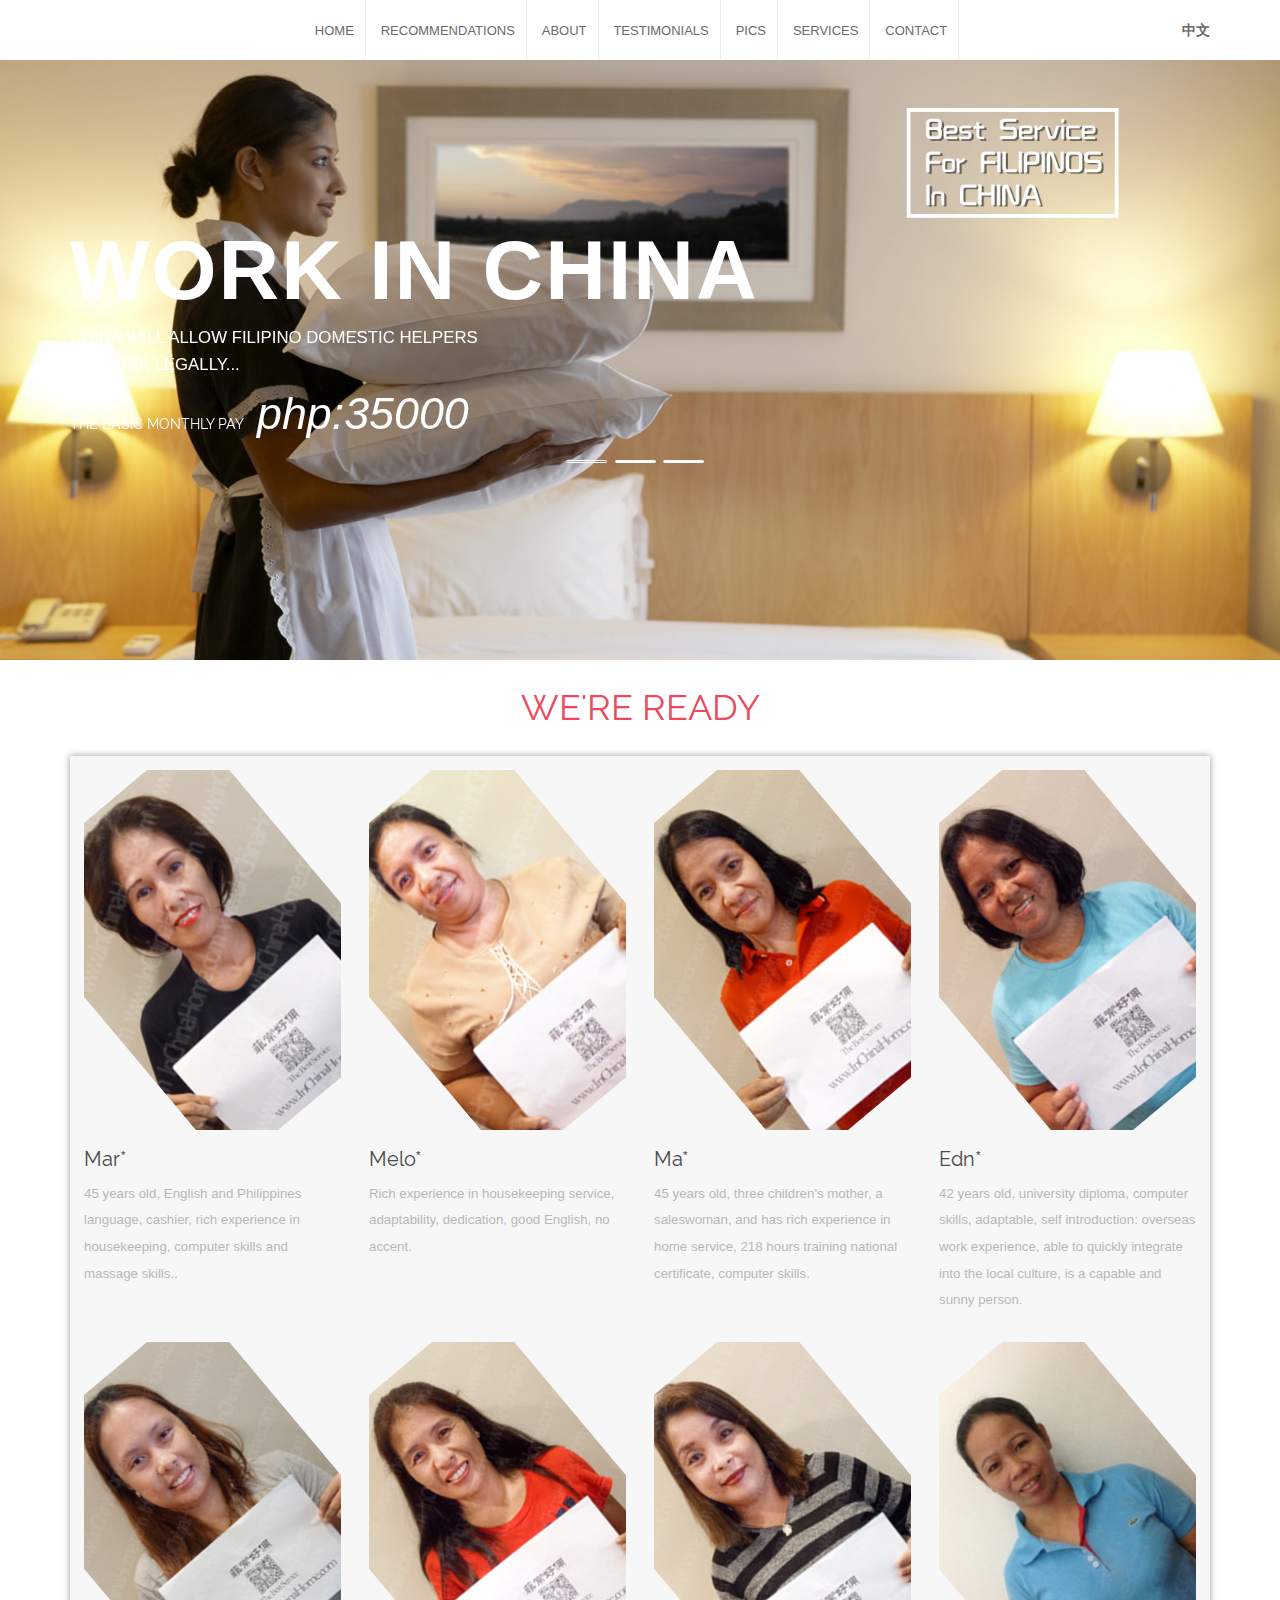
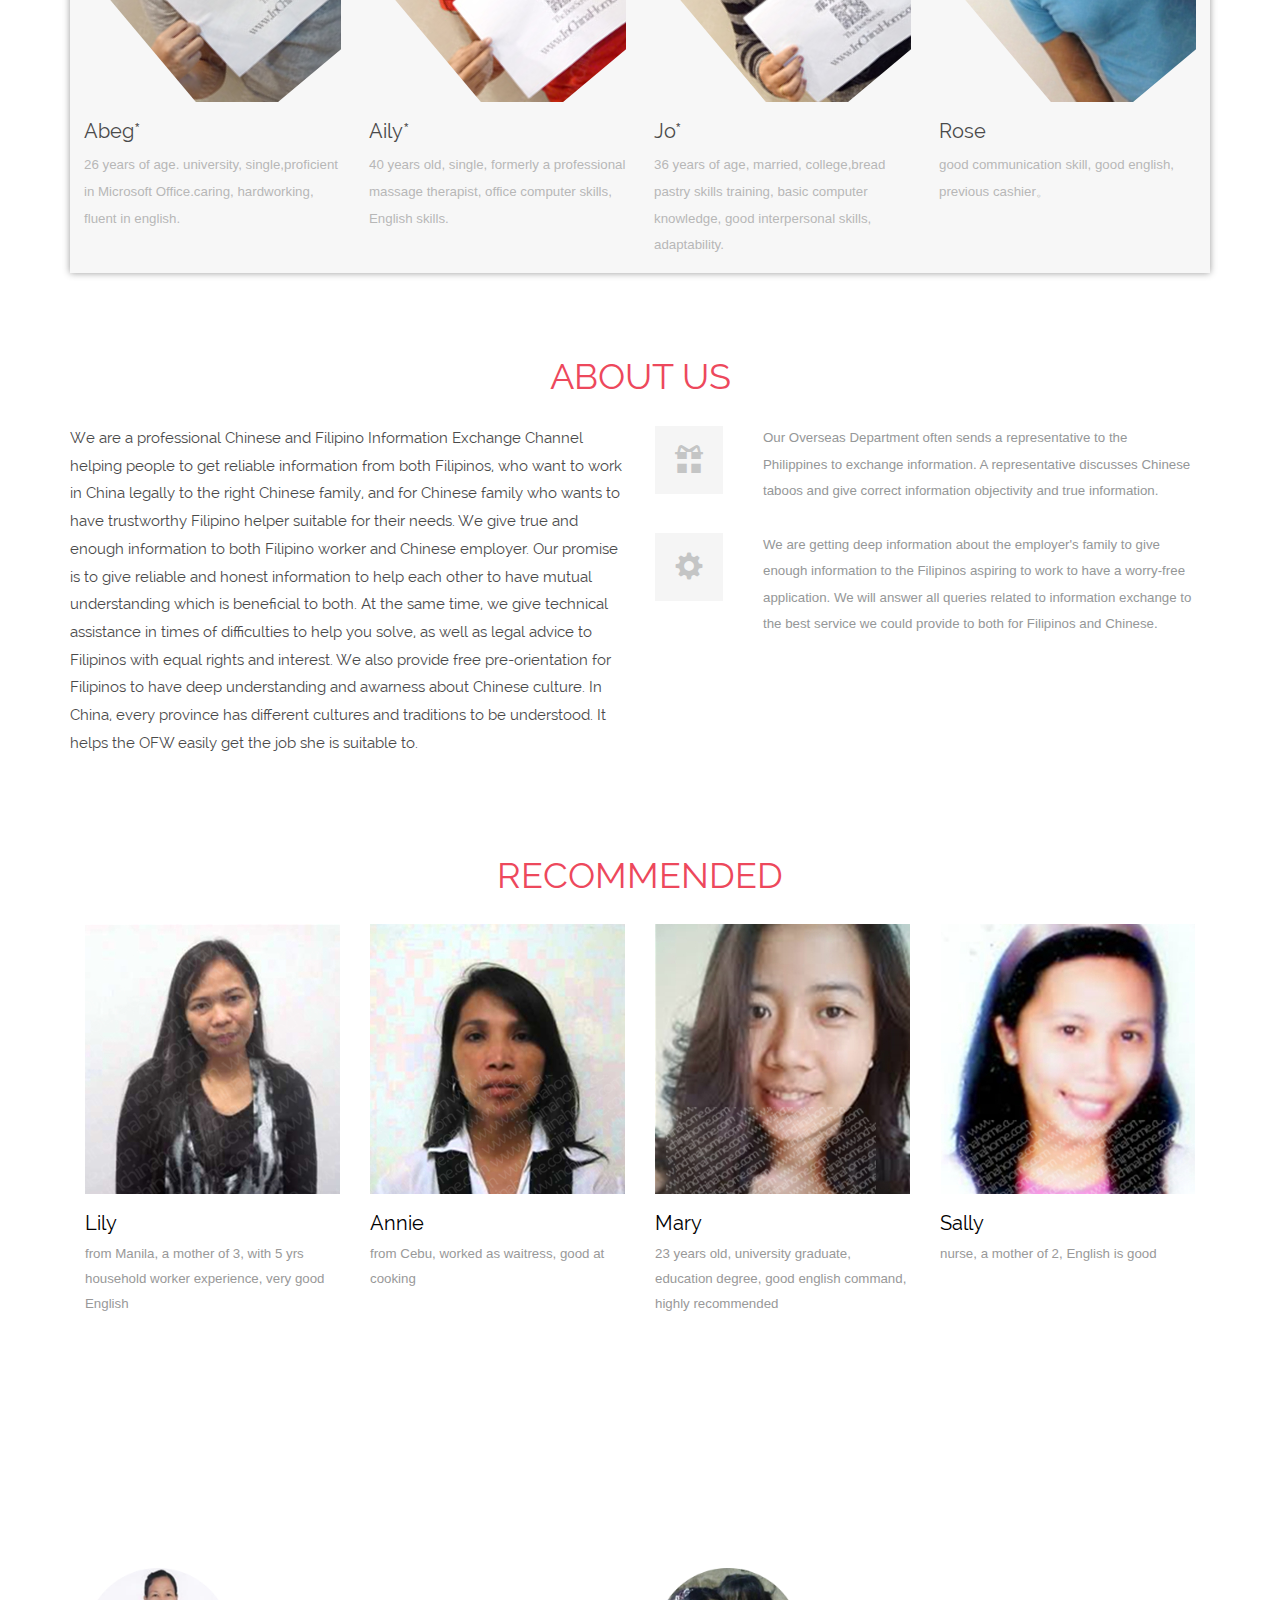
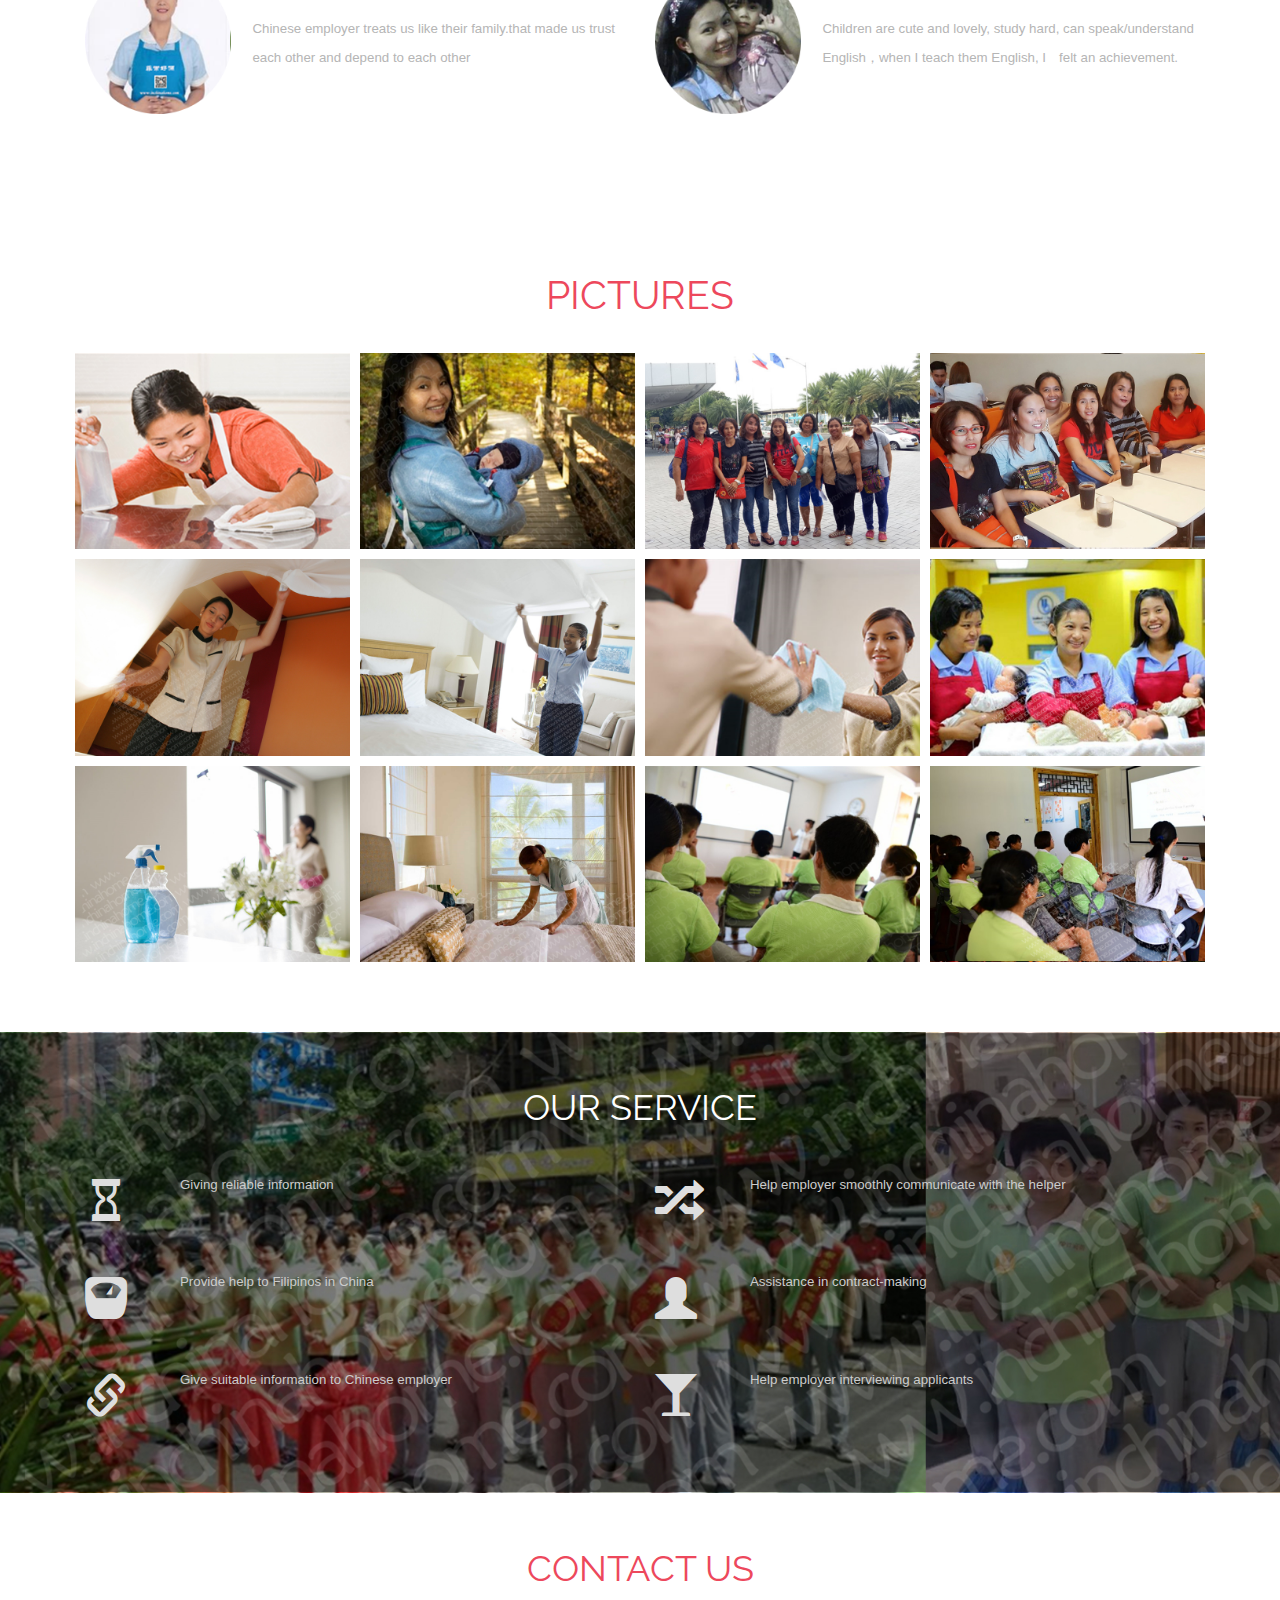
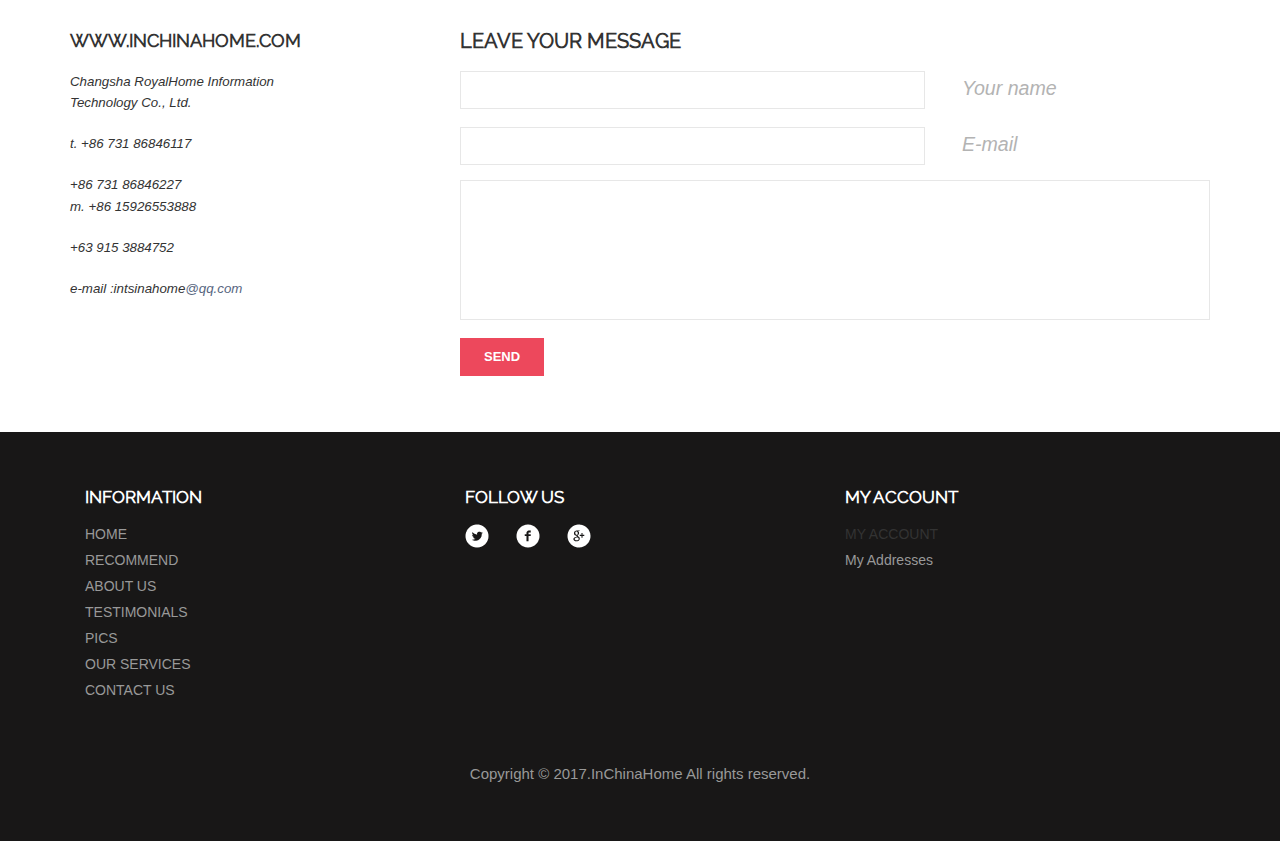
==== commit 72abd457: "1、更新中英文主页； 2、更新部分图片。" ====
--- a/en/index_en.html
+++ b/en/index_en.html
@@ -40,6 +40,15 @@
         });
     </script>
     <!--/move-top-->
+    <style type="text/css">
+<!--
+.STYLE1 {
+	color: #FF0080;
+	font-weight: bold;
+}
+.STYLE2 {color: #FF0080}
+-->
+    </style>
 </head>
 <body>
 <div class="header" id="home">
@@ -66,9 +75,9 @@
             </script>
             <!-- //script for menu -->
         </div>
-        <div id="lang_switch">
-            <a href="../index.html">中文</a>
-        </div>
+        <div class="STYLE1" id="lang_switch">
+            <a href="../index.html" class="STYLE2">中文</a>        
+			</div>
 <!--        <div class="header-right">
             <ul>
                 <li><a href="#"><span class="fb"> </span></a></li>
@@ -133,28 +142,49 @@
             <div class="col-md-3 wl">
                 <a href="#" class="mask"><img src="../images/wl1.jpg" alt="image" class="img-responsive zoom-img"></a>
 
-                <h4>Jenny </h4>
-                <p>experienced household helper，kind, hard-working, good communication skill, had teaching
-                    experience.</p>
+                <h4>Mar*</h4>
+                <p>45 years old, English and Philippines language, cashier, rich experience in housekeeping, computer skills and massage skills..</p>
             </div>
             <div class="col-md-3 wl">
                 <a href="#" class="mask"><img src="../images/wl3.jpg" alt="image" class="img-responsive zoom-img"></a>
 
-                <h4>Michelle</h4>
-                <p>10-yr experienced household helper, has very good English, previous nurse.</p>
-            </div>
-            <div class="col-md-3 wl">
+                <h4>Melo*</h4>
+                <p>Rich experience in housekeeping service, adaptability, dedication, good English, no accent.</p>
+            </div>
+            <div class="col-md-3 wl">
+                <a href="#" class="mask"><img src="../images/wl5.jpg" alt="image" class="img-responsive zoom-img"></a>
+
+                <h4>Ma*</h4>
+                <p>45 years old, three children's mother, a saleswoman, and has rich experience in home service, 218 hours training national certificate, computer skills.</p>
+            </div>
+            <div class="col-md-3 wl">
+                <a href="#" class="mask"><img src="../images/wl4.jpg" alt="image" class="img-responsive zoom-img"></a>
+
+                <h4>Edn*</h4>
+                <p>42 years old, university diploma, computer skills, adaptable, self introduction: overseas work experience, able to quickly integrate into the local culture, is a capable and sunny person.</p>
+            </div>
+            <div class="clearfix"></div>
+			 <div class="col-md-3 wl">
                 <a href="#" class="mask"><img src="../images/wl2.jpg" alt="image" class="img-responsive zoom-img"></a>
 
-                <h4>Amy</h4>
-                <p>a mother of 4, experienced in caring nursing mums, good English but has little accent,。</p>
-            </div>
-            <div class="col-md-3 wl">
-                <a href="#" class="mask"><img src="../images/wl4.jpg" alt="image" class="img-responsive zoom-img"></a>
-
-                <h4>Rose</h4>
+                <h4>Abeg*</h4>
+                <p>26 years of age. university, single,proficient in Microsoft Office.caring, hardworking, fluent in english.</p>
+            </div>
+            <div class="col-md-3 wl">
+              <a href="#" class="mask"><img src="../images/wl6.jpg" alt="image" class="img-responsive zoom-img"></a>
+              <h4>Aily*</h4>
+                <p>40 years old, single, formerly a professional massage therapist, office computer skills, English skills.</p>
+          </div>
+            <div class="col-md-3 wl">
+              <a href="#" class="mask"><img src="../images/wl7.jpg" alt="image" class="img-responsive zoom-img"></a>
+              <h4>Jo*</h4>
+                <p>36 years of age, married, college,bread pastry skills training, basic computer knowledge, good interpersonal skills, adaptability.</p>
+          </div>
+            <div class="col-md-3 wl">
+              <a href="#" class="mask"><img src="../images/wl17.jpg" alt="image" class="img-responsive zoom-img"></a>
+              <h4>Rose</h4>
                 <p>good communication skill, good english, previous cashier。</p>
-            </div>
+          </div>
             <div class="clearfix"></div>
         </div>
     </div>
@@ -278,7 +308,7 @@
                 </div>
                 <div class="p-right">
                     <h4>Friendly people</h4>
-                    <p>Chinese employer treats us like their family (when they like you)</p>
+                    <p>Chinese employer treats us like their family.that made us trust each other and depend to each other </p>
                 </div>
                 <div class="clearfix"></div>
             </div>
